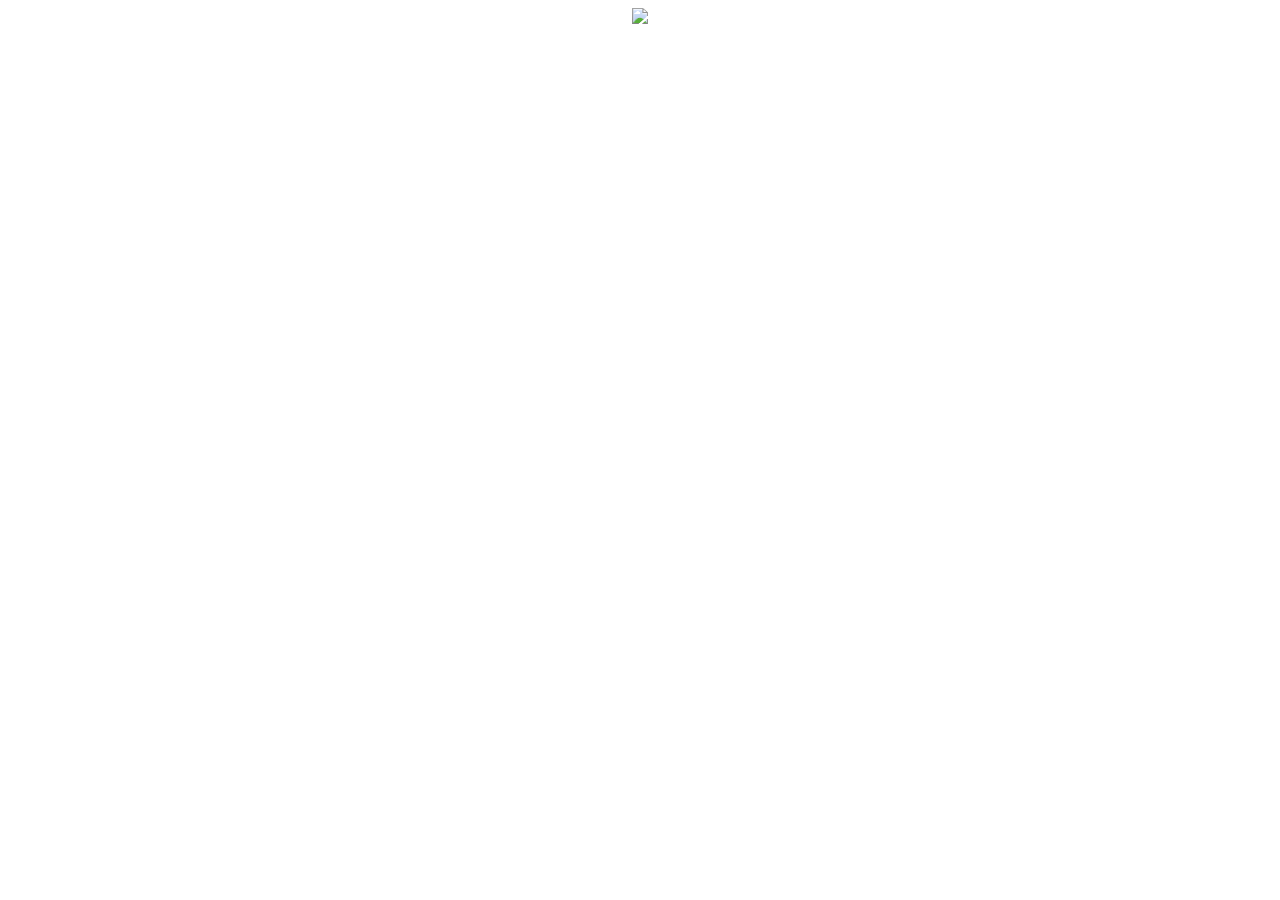
==== index.html @ b652e620 "NEW page" ====
<!DOCTYPE html>
<html lang="en">

<head>

    <meta charset="utf-8">
    <meta http-equiv="X-UA-Compatible" content="IE=edge">
    <meta name="viewport" content="width=device-width, initial-scale=1">
    <meta name="description" content="">
    <meta name="author" content="">

    <title>SiteAdvanatge LLC - Home Remodeling</title>

    <!-- Bootstrap Core CSS -->
    
</head>

<body id="page-top" class="index">
    <div style="display: flex; justify-content: center;">
        <img src="/img/logos/SiteAdvanatge-Logo.png"  />
    </div>

  
</body>

</html>
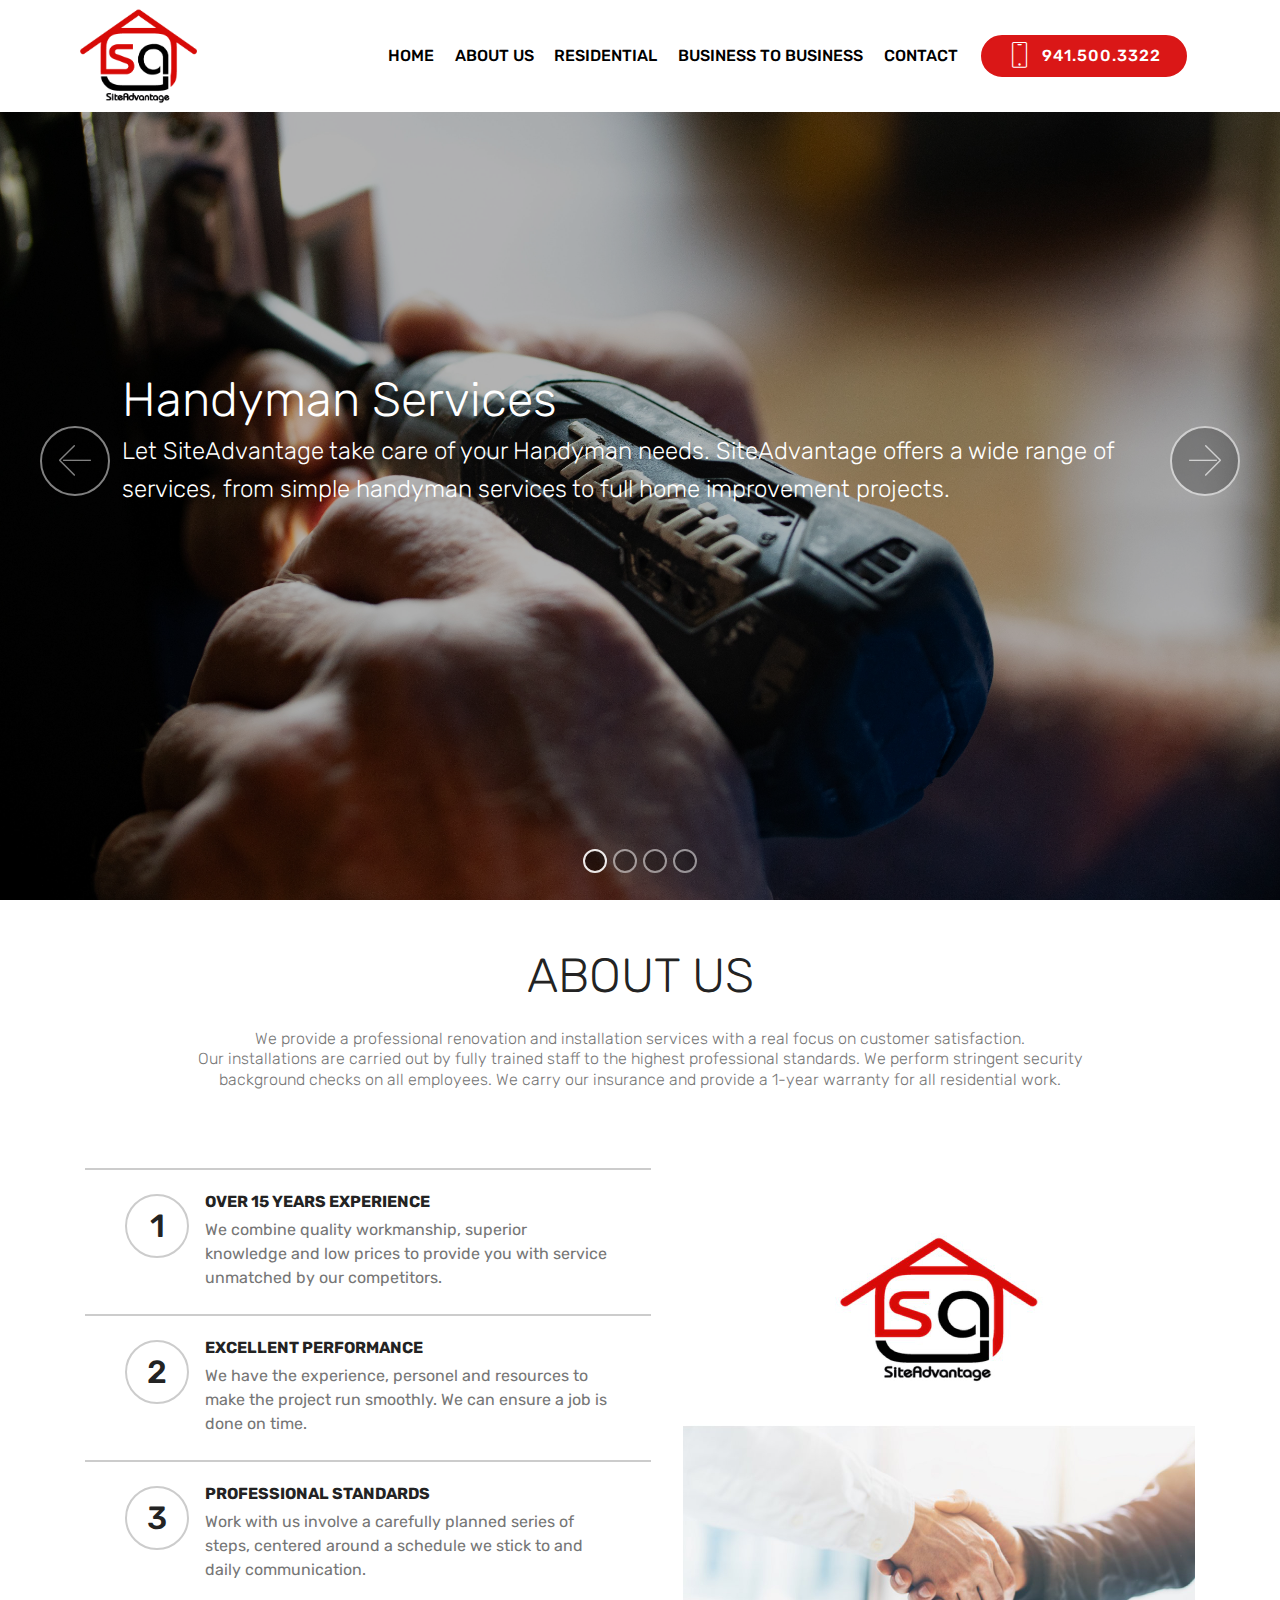
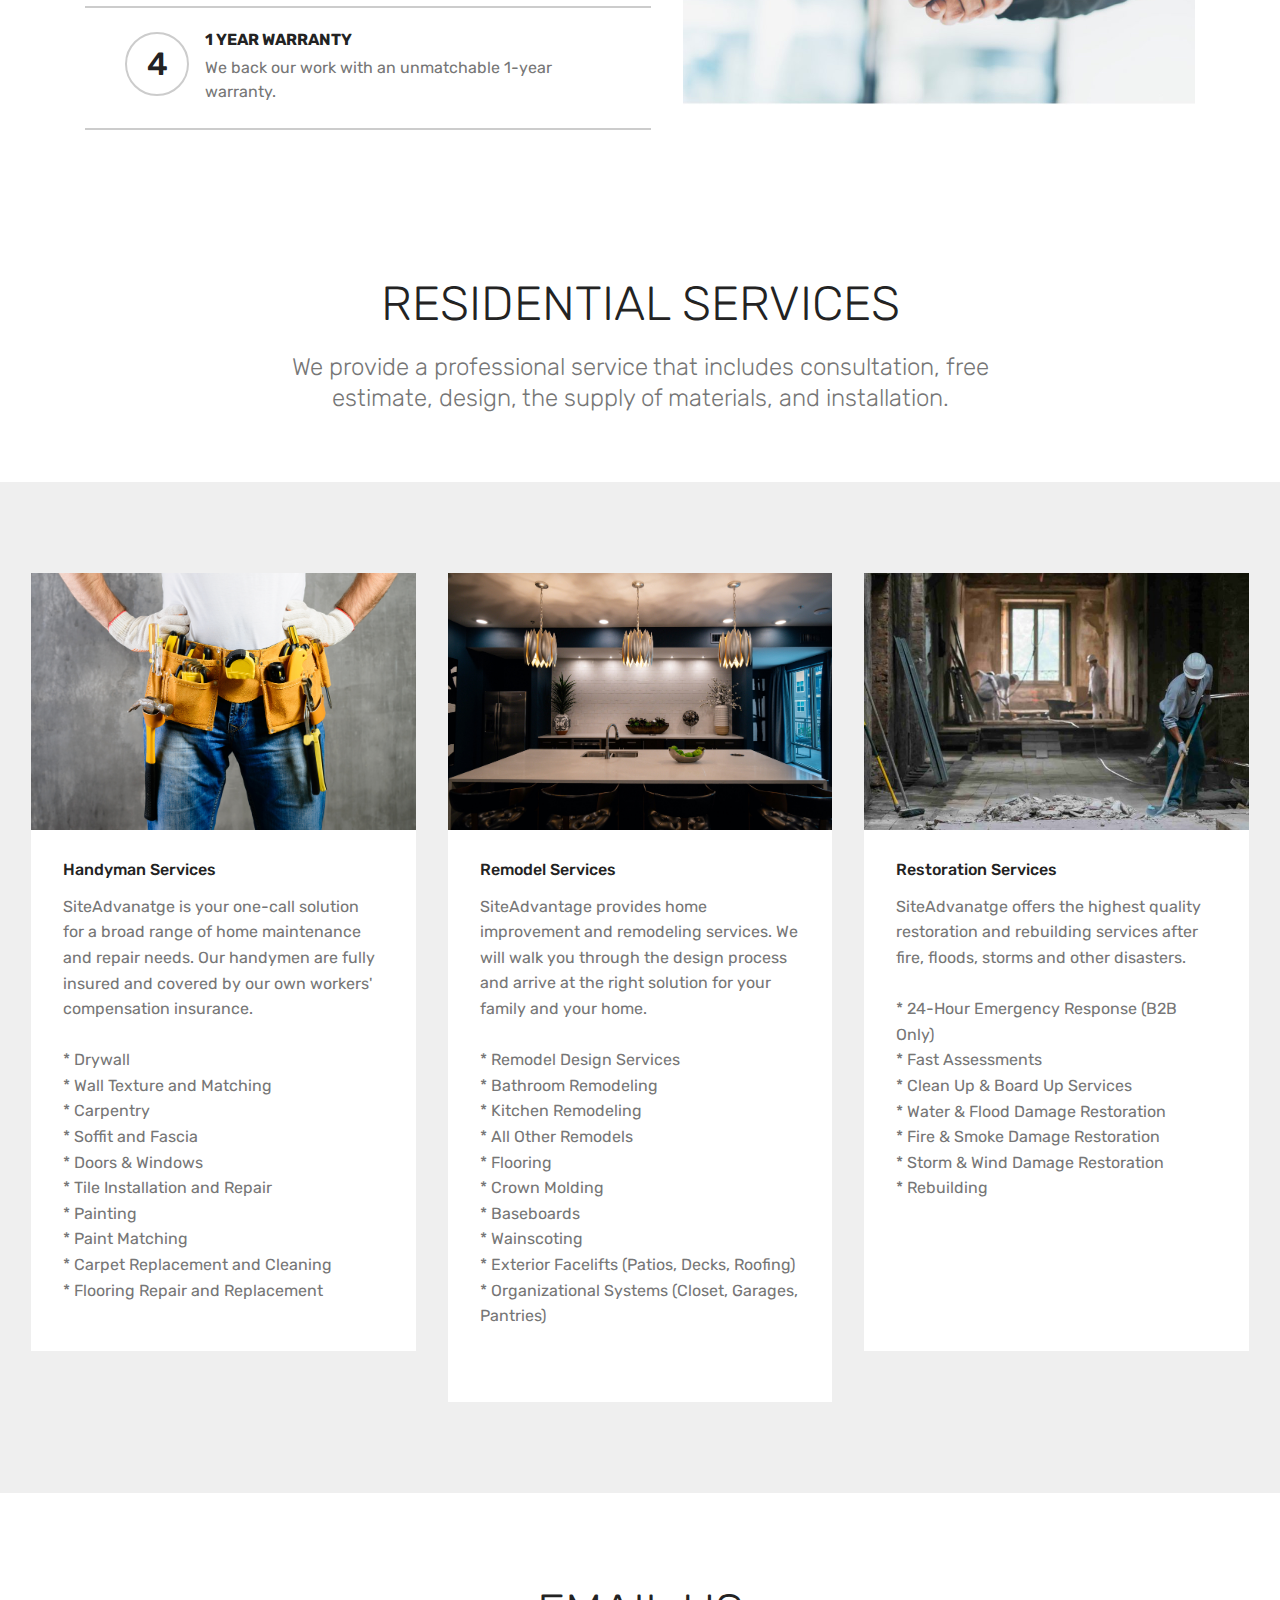
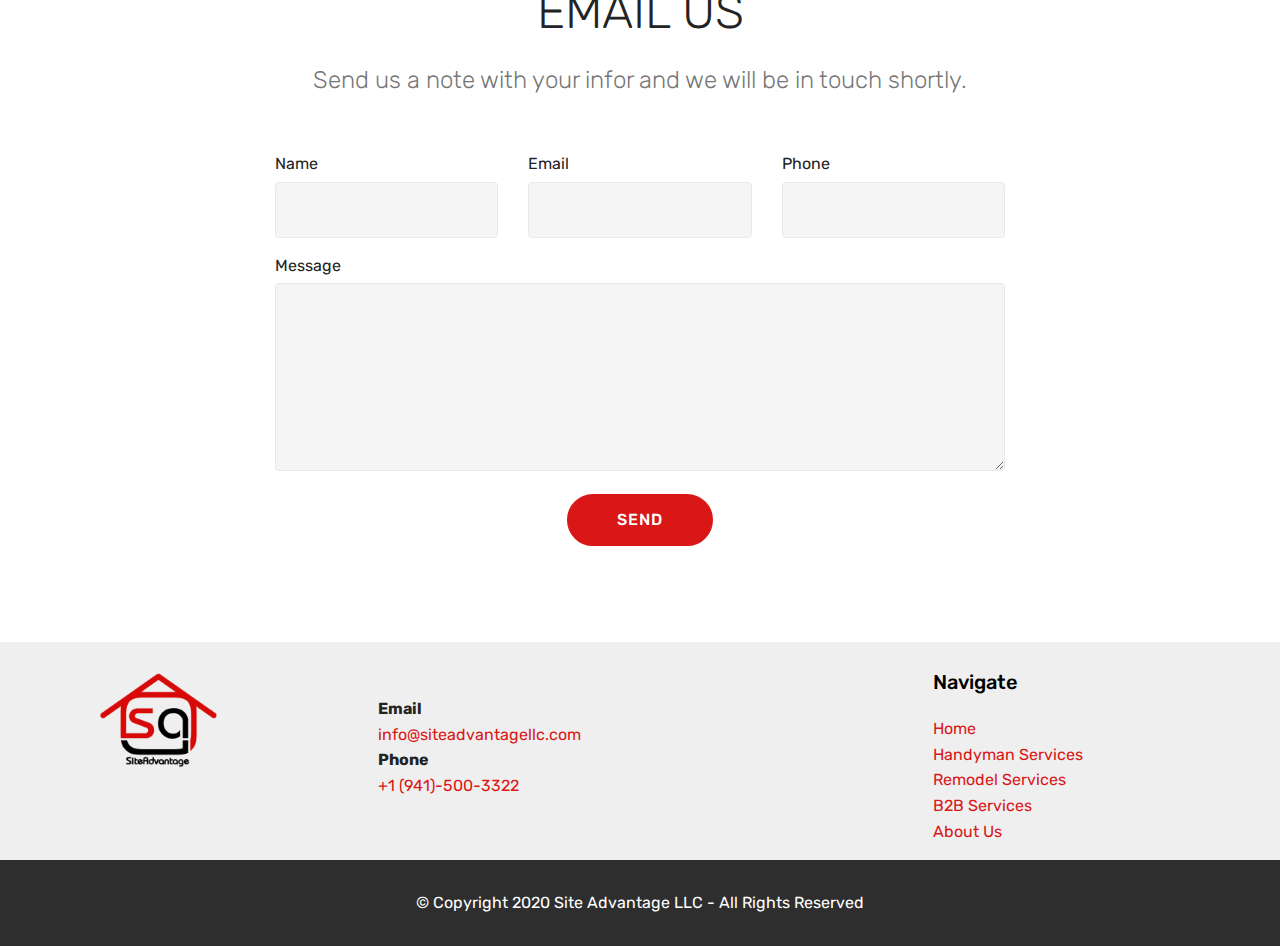
==== commit 78886e9d: "New Website" ====
--- a/index.html
+++ b/index.html
@@ -1,26 +1,345 @@
 <!DOCTYPE html>
-<html lang="en">
-
+<html  >
 <head>
-
-    <meta charset="utf-8">
-    <meta http-equiv="X-UA-Compatible" content="IE=edge">
-    <meta name="viewport" content="width=device-width, initial-scale=1">
-    <meta name="description" content="">
-    <meta name="author" content="">
-
-    <title>SiteAdvanatge LLC - Home Remodeling</title>
-
-    <!-- Bootstrap Core CSS -->
-    
+  <!-- Site made with Mobirise Website Builder v4.12.0, https://mobirise.com -->
+  <meta charset="UTF-8">
+  <meta http-equiv="X-UA-Compatible" content="IE=edge">
+  <meta name="generator" content="Mobirise v4.12.0, mobirise.com">
+  <meta name="viewport" content="width=device-width, initial-scale=1, minimum-scale=1">
+  <link rel="shortcut icon" href="assets/images/siteadvanatge-logo-2.png" type="image/x-icon">
+  <meta name="description" content="SiteAdvantage LLC  provides quality customer direct Handyman repair and general maintenance services, restoration services, total home remodeling services and cost effective business to  business end-to-end services. ">
+  
+  <title>SiteAdvantage Home</title>
+  <link rel="stylesheet" href="assets/web/assets/mobirise-icons/mobirise-icons.css">
+  <link rel="stylesheet" href="assets/bootstrap/css/bootstrap.min.css">
+  <link rel="stylesheet" href="assets/bootstrap/css/bootstrap-grid.min.css">
+  <link rel="stylesheet" href="assets/bootstrap/css/bootstrap-reboot.min.css">
+  <link rel="stylesheet" href="assets/socicon/css/styles.css">
+  <link rel="stylesheet" href="assets/dropdown/css/style.css">
+  <link rel="stylesheet" href="assets/tether/tether.min.css">
+  <link rel="stylesheet" href="assets/theme/css/style.css">
+  <link rel="preload" as="style" href="assets/mobirise/css/mbr-additional.css"><link rel="stylesheet" href="assets/mobirise/css/mbr-additional.css" type="text/css">
+  
+  
+  
 </head>
-
-<body id="page-top" class="index">
-    <div style="display: flex; justify-content: center;">
-        <img src="/img/logos/SiteAdvanatge-Logo.png"  />
-    </div>
-
+<body>
+  <section class="menu cid-rh2cpRYPl2" once="menu" id="menu2-0">
+
+    
+
+    <nav class="navbar navbar-expand beta-menu navbar-dropdown align-items-center navbar-fixed-top navbar-toggleable-sm">
+        <button class="navbar-toggler navbar-toggler-right" type="button" data-toggle="collapse" data-target="#navbarSupportedContent" aria-controls="navbarSupportedContent" aria-expanded="false" aria-label="Toggle navigation">
+            <div class="hamburger">
+                <span></span>
+                <span></span>
+                <span></span>
+                <span></span>
+            </div>
+        </button>
+        <div class="menu-logo">
+            <div class="navbar-brand">
+                <span class="navbar-logo">
+                    <a href="https://www.siteadvantagellc.com/">
+                        <img src="assets/images/siteadvanatge-logo-2.png" alt="Mobirise" title="" style="height: 6rem;">
+                    </a>
+                </span>
+                
+            </div>
+        </div>
+        <div class="collapse navbar-collapse" id="navbarSupportedContent">
+            <ul class="navbar-nav nav-dropdown" data-app-modern-menu="true"><li class="nav-item">
+                    <a class="nav-link link text-black display-7" href="index.html">
+                        HOME</a>
+                </li><li class="nav-item"><a class="nav-link link text-black display-7" href="index.html#counters4-7" aria-expanded="false">
+                        ABOUT US</a></li><li class="nav-item"><a class="nav-link link text-black display-7" href="index.html#content4-6" aria-expanded="true">
+                        RESIDENTIAL</a></li><li class="nav-item"><a class="nav-link link text-black display-7" href="b2b.html" aria-expanded="false">
+                        BUSINESS TO BUSINESS</a></li>
+                <li class="nav-item">
+                    <a class="nav-link link text-black display-7" href="index.html#form1-31">
+                        CONTACT</a>
+                </li></ul>
+            <div class="navbar-buttons mbr-section-btn"><a class="btn btn-sm btn-primary display-4" href="tel:+1-941-500-3322">
+                    <span class="btn-icon mbri-mobile mbr-iconfont mbr-iconfont-btn">
+                    </span>941.500.3322</a></div>
+        </div>
+    </nav>
+</section>
+
+<section class="engine"><a href="https://mobirise.info/i">web creation software</a></section><section class="carousel slide cid-rh2fxmlb2g" data-interval="false" id="slider1-d">
+
+    
+
+    <div class="full-screen"><div class="mbr-slider slide carousel" data-pause="true" data-keyboard="false" data-ride="carousel" data-interval="6000"><ol class="carousel-indicators"><li data-app-prevent-settings="" data-target="#slider1-d" class=" active" data-slide-to="0"></li><li data-app-prevent-settings="" data-target="#slider1-d" data-slide-to="1"></li><li data-app-prevent-settings="" data-target="#slider1-d" data-slide-to="2"></li><li data-app-prevent-settings="" data-target="#slider1-d" data-slide-to="3"></li></ol><div class="carousel-inner" role="listbox"><div class="carousel-item slider-fullscreen-image active" data-bg-video-slide="false" style="background-image: url(assets/images/theme-photos-klby0nxsey8-unsplash.jpg);"><div class="container container-slide"><div class="image_wrapper"><div class="mbr-overlay" style="opacity: 0.3;"></div><img src="assets/images/theme-photos-klby0nxsey8-unsplash.jpg" title="HOME IMPROVEMENTS AND REMODELING"><div class="carousel-caption justify-content-center"><div class="col-10 align-left"><h2 class="mbr-fonts-style display-2">Handyman Services</h2><p class="lead mbr-text mbr-fonts-style display-5">Let SiteAdvantage take care of your Handyman needs. SiteAdvantage offers a wide range of services, from simple handyman services to full home improvement projects. </p></div></div></div></div></div><div class="carousel-item slider-fullscreen-image" data-bg-video-slide="false" style="background-image: url(assets/images/demorris-byrd-d4uleg3yxzm-unsplash.jpg);"><div class="container container-slide"><div class="image_wrapper"><div class="mbr-overlay" style="opacity: 0.3;"></div><img src="assets/images/demorris-byrd-d4uleg3yxzm-unsplash.jpg" title="HOME IMPROVEMENTS AND REMODELING"><div class="carousel-caption justify-content-center"><div class="col-10 align-left"><h2 class="mbr-fonts-style display-2">Home Remodel</h2><p class="lead mbr-text mbr-fonts-style display-5">Contact SiteAdvantage to help you with your home improvement projects. We specialize in Home Remodels, Major Home Renovations, and Home Additions and also offer a full range of additional services.</p></div></div></div></div></div><div class="carousel-item slider-fullscreen-image" data-bg-video-slide="false" style="background-image: url(assets/images/nolan-issac-k5sjajgbtfw-unsplash.jpg);"><div class="container container-slide"><div class="image_wrapper"><div class="mbr-overlay" style="opacity: 0.5;"></div><img src="assets/images/nolan-issac-k5sjajgbtfw-unsplash.jpg" title="HOME IMPROVEMENTS AND REMODELING"><div class="carousel-caption justify-content-center"><div class="col-10 align-left"><h2 class="mbr-fonts-style display-2">Restoration Services</h2><p class="lead mbr-text mbr-fonts-style display-5">SiteAdvantage provides repair, reconstruction, and restoration services for homes and commercial buildings.</p></div></div></div></div></div><div class="carousel-item slider-fullscreen-image" data-bg-video-slide="false" style="background-image: url(assets/images/dylan-gillis-kdeqa3atnby-unsplash.jpg);"><div class="container container-slide"><div class="image_wrapper"><div class="mbr-overlay" style="opacity: 0.4;"></div><img src="assets/images/dylan-gillis-kdeqa3atnby-unsplash.jpg" title="HOME IMPROVEMENTS AND REMODELING"><div class="carousel-caption justify-content-center"><div class="col-10 align-left"><h2 class="mbr-fonts-style display-2">Business to Business (B2B) Services</h2><p class="lead mbr-text mbr-fonts-style display-5">Partner with SiteAdvantage and let us take care of your customers. We offer end-to-end services such as handyman, remodel, carpet, dry cleaning, restoration, and much more on your behalf.</p></div></div></div></div></div></div><a data-app-prevent-settings="" class="carousel-control carousel-control-prev" role="button" data-slide="prev" href="#slider1-d"><span aria-hidden="true" class="mbri-left mbr-iconfont"></span><span class="sr-only">Previous</span></a><a data-app-prevent-settings="" class="carousel-control carousel-control-next" role="button" data-slide="next" href="#slider1-d"><span aria-hidden="true" class="mbri-right mbr-iconfont"></span><span class="sr-only">Next</span></a></div></div>
+
+</section>
+
+<section class="counters4 counters cid-rh2dpygtK6" id="counters4-7">
+
+    
+
+    
+
+    <div class="container pt-4 mt-2">
+        <h2 class="mbr-section-title pb-3 align-center mbr-fonts-style display-2">ABOUT US</h2>
+        <h3 class="mbr-section-subtitle pb-5 align-center mbr-fonts-style display-7">We provide a professional renovation and installation services with a real focus on customer satisfaction.
+<div>Our installations are carried out by fully trained staff to the highest professional standards.&nbsp;<span style="font-size: 1rem;">We perform stringent security<br>background checks on all employees. We carry our insurance and provide a 1-year warranty for all residential work.</span></div><div>&nbsp;</div></h3>
+        <div class="media-container-row">
+            <div class="media-block m-auto" style="width: 49%;">
+                <div class="mbr-figure">
+                    <img src="assets/images/painter-and-customer-1024x1024-copy.jpg" alt="" title="">
+                </div>
+            </div>
+            <div class="cards-block">
+                <div class="cards-container">
+                    <div class="card px-3 align-left col-12">
+                        <div class="panel-item p-4 d-flex align-items-start">
+                            <div class="card-img pr-3">
+                                <h3 class="img-text d-flex align-items-center justify-content-center">
+                                    1
+                                </h3>
+                            </div>
+                            <div class="card-text">
+                                <h4 class="mbr-content-title mbr-bold mbr-fonts-style display-7">OVER 15 YEARS EXPERIENCE</h4>
+                                <p class="mbr-content-text mbr-fonts-style display-7">
+                                    We combine quality workmanship, superior knowledge and low prices to provide you with service unmatched by our competitors.</p>
+                            </div>
+                        </div>
+                    </div>
+                    <div class="card px-3 align-left col-12">
+                        <div class="panel-item p-4 d-flex align-items-start">
+                            <div class="card-img pr-3">
+                                <h3 class="img-text d-flex align-items-center justify-content-center">
+                                    2
+                                </h3>
+                            </div>
+                            <div class="card-text">
+                                <h4 class="mbr-content-title mbr-bold mbr-fonts-style display-7">EXCELLENT PERFORMANCE</h4>
+                                <p class="mbr-content-text mbr-fonts-style display-7">We have the experience, personel and resources to make the project run smoothly. We can ensure a job is done on time.
+<br></p>
+                            </div>
+                        </div>
+                    </div>
+                    <div class="card px-3 align-left col-12">
+                        <div class="panel-item p-4 d-flex align-items-start">
+                            <div class="card-img pr-3">
+                                <h3 class="img-text d-flex align-items-center justify-content-center">
+                                    3
+                                </h3>
+                            </div>
+                            <div class="card-text">
+                                <h4 class="mbr-content-title mbr-bold mbr-fonts-style display-7">PROFESSIONAL STANDARDS
+</h4>
+                                <p class="mbr-content-text mbr-fonts-style display-7">Work with us involve a carefully planned series of steps, centered around a schedule we stick to and daily communication.
+<br></p>
+                            </div>
+                        </div>
+                    </div>
+                    <div class="card px-3 align-left col-12">
+                        <div class="panel-item p-4 d-flex align-items-start">
+                            <div class="card-img pr-3">
+                                <h3 class="img-text d-flex align-items-center justify-content-center">
+                                    4
+                                </h3>
+                            </div>
+                            <div class="card-texts">
+                                <h4 class="mbr-content-title mbr-bold mbr-fonts-style display-7">
+                                    1 YEAR WARRANTY</h4>
+                                <p class="mbr-content-text mbr-fonts-style display-7">
+                                        We back our work with an unmatchable 1-year warranty.</p>
+                            </div>
+                        </div>
+                    </div>
+                </div>
+            </div>
+        </div>
+    </div>
+</section>
+
+<section class="mbr-section content4 cid-rh2dfYtuD4" id="content4-6">
+
+    
+
+    <div class="container">
+        <div class="media-container-row">
+            <div class="title col-12 col-md-8">
+                <h2 class="align-center pb-3 mbr-fonts-style display-2">RESIDENTIAL SERVICES</h2>
+                <h3 class="mbr-section-subtitle align-center mbr-light mbr-fonts-style display-5">We provide a professional service that includes consultation, free estimate, design, the supply of materials, and installation.</h3>
+                
+            </div>
+        </div>
+    </div>
+</section>
+
+<section class="features17 cid-rh2d7KdIr2" id="features17-5">
+    
+    
+
+    
+    <div class="container-fluid">
+        <div class="media-container-row">
+            <div class="card p-3 col-12 col-md-6 col-lg-4">
+                <div class="card-wrapper">
+                    <div class="card-img">
+                        <img src="assets/images/handyman-with-tool-belt-and-construction-tools.jpg" alt="Mobirise" title="">
+                    </div>
+                    <div class="card-box">
+                        <h4 class="card-title pb-3 mbr-fonts-style display-7">Handyman Services</h4>
+                        <p class="mbr-text mbr-fonts-style display-7">SiteAdvanatge is your one-call solution for a broad range of home maintenance and repair needs. Our handymen are fully insured and covered by our own workers' compensation insurance.<br><br>* Drywall<br>        * Wall Texture and Matching<br>        * Carpentry<br>        * Soffit and Fascia<br>        * Doors &amp; Windows<br>        * Tile Installation and Repair<br>        * Painting<br>        * Paint Matching<br>* Carpet Replacement and Cleaning<br>* Flooring Repair and Replacement<br></p>
+                    </div>
+                </div>
+            </div>
+
+            <div class="card p-3 col-12 col-md-6 col-lg-4">
+                <div class="card-wrapper">
+                    <div class="card-img">
+                        <img src="assets/images/demorris-byrd-d4uleg3yxzm-unsplash.jpg" alt="Mobirise" title="">
+                    </div>
+                    <div class="card-box">
+                        <h4 class="card-title pb-3 mbr-fonts-style display-7">Remodel Services</h4>
+                        <p class="mbr-text mbr-fonts-style display-7">SiteAdvantage provides home improvement and remodeling services. We will walk you through the design process and arrive at the right solution for your family and your home. <br><br>* Remodel Design Services<br>        * Bathroom Remodeling<br>        * Kitchen Remodeling<br>        * All Other Remodels<br>        * Flooring<br>        * Crown Molding<br>        * Baseboards<br>        * Wainscoting<br>        * Exterior Facelifts (Patios, Decks, Roofing)<br>        * Organizational Systems (Closet, Garages, Pantries)<br><br></p>
+                    </div>
+                </div>
+            </div>
+
+            <div class="card p-3 col-12 col-md-6 col-lg-4">
+                <div class="card-wrapper">
+                    <div class="card-img">
+                        <img src="assets/images/restoration.jpg" alt="Mobirise" title="">
+                    </div>
+                    <div class="card-box">
+                        <h4 class="card-title pb-3 mbr-fonts-style display-7">Restoration Services</h4>
+                        <p class="mbr-text mbr-fonts-style display-7">
+                            SiteAdvanatge offers the highest quality restoration and rebuilding services after fire, floods, storms and other disasters.<br><br>* 24-Hour Emergency Response (B2B Only)<br>* Fast Assessments<br>* Clean Up &amp; Board Up Services<br>* Water &amp; Flood Damage Restoration<br>* Fire &amp; Smoke Damage Restoration<br>* Storm &amp; Wind Damage Restoration<br>* Rebuilding<br><br><br><br><br></p>
+                    </div>
+                </div>
+            </div>
+
+            
+            
+            
+        </div>
+    </div>
+</section>
+
+<section class="mbr-section form1 cid-rSoL6g40aO" id="form1-31">
+
+    
+
+    
+    <div class="container">
+        <div class="row justify-content-center">
+            <div class="title col-12 col-lg-8">
+                <h2 class="mbr-section-title align-center pb-3 mbr-fonts-style display-2">
+                    EMAIL US</h2>
+                <h3 class="mbr-section-subtitle align-center mbr-light pb-3 mbr-fonts-style display-5">
+                    Send us a note with your infor and we will be in touch shortly.</h3>
+            </div>
+        </div>
+    </div>
+    <div class="container">
+        <div class="row justify-content-center">
+            <div class="media-container-column col-lg-8" data-form-type="formoid">
+                <!---Formbuilder Form--->
+                <form action="https://mobirise.com/" method="POST" class="mbr-form form-with-styler" data-form-title="Mobirise Form"><input type="hidden" name="email" data-form-email="true" value="60pd66fBZwjsQtpDvCpGxuo3OzQt1JdkrSoBXtk90BaYm6CQOd0CycjuF2YwrSS5Viw9ABzlrinJ3aNaOxRV1wU61RJ7Bw/mhCnQO0EsxNYamevAJLD2LdMJWjG1Roeh">
+                    <div class="row">
+                        <div hidden="hidden" data-form-alert="" class="alert alert-success col-12">Thanks for filling out the form!</div>
+                        <div hidden="hidden" data-form-alert-danger="" class="alert alert-danger col-12">
+                        </div>
+                    </div>
+                    <div class="dragArea row">
+                        <div class="col-md-4  form-group" data-for="name">
+                            <label for="name-form1-31" class="form-control-label mbr-fonts-style display-7">Name</label>
+                            <input type="text" name="name" data-form-field="Name" required="required" class="form-control display-7" id="name-form1-31">
+                        </div>
+                        <div class="col-md-4  form-group" data-for="email">
+                            <label for="email-form1-31" class="form-control-label mbr-fonts-style display-7">Email</label>
+                            <input type="email" name="email" data-form-field="Email" required="required" class="form-control display-7" id="email-form1-31">
+                        </div>
+                        <div data-for="phone" class="col-md-4  form-group">
+                            <label for="phone-form1-31" class="form-control-label mbr-fonts-style display-7">Phone</label>
+                            <input type="tel" name="phone" data-form-field="Phone" class="form-control display-7" id="phone-form1-31">
+                        </div>
+                        <div data-for="message" class="col-md-12 form-group">
+                            <label for="message-form1-31" class="form-control-label mbr-fonts-style display-7">Message</label>
+                            <textarea name="message" data-form-field="Message" class="form-control display-7" id="message-form1-31"></textarea>
+                        </div>
+                        <div class="col-md-12 input-group-btn align-center"><button type="submit" class="btn btn-primary btn-form display-4">SEND</button></div>
+                    </div>
+                </form><!---Formbuilder Form--->
+            </div>
+        </div>
+    </div>
+</section>
+
+<section class="cid-rSoMlCx0Ph" id="footer1-35">
+
+    
+
+    
+
+    <div class="container">
+        <div class="media-container-row content text-white">
+            <div class="col-12 col-md-3">
+                <div class="media-wrap">
+                    <a href="index.html">
+                        <img src="assets/images/siteadvanatge-logo-156x128.png" alt="Mobirise" title="">
+                    </a>
+                </div>
+            </div>
+            <div class="col-12 col-md-3 mbr-fonts-style display-7">
+                <h5 class="pb-3"></h5>
+                <p class="mbr-text"><strong>Email</strong><br><a href="mailto:info@siteadvantagellc.com">info@siteadvantagellc.com</a><br><strong>Phone</strong><br><em><a href="tel:+1 (941)-500-3322">+1 (941)-500-3322</a></em></p>
+            </div>
+            <div class="col-12 col-md-3 mbr-fonts-style display-7">
+                <h5 class="pb-3"></h5>
+                <p class="mbr-text"></p>
+            </div>
+            <div class="col-12 col-md-3 mbr-fonts-style display-7">
+                <h5 class="pb-3">
+                    Navigate</h5>
+                <p class="mbr-text"><a href="index.html">Home</a><br><a href="index.html#features18-3">Handyman Services</a><br><a class="text-primary" href="index.html#features15-a">Remodel Services</a><br><a href="b2b.html">B2B Services</a><br><a href="index.html#counters4-7">About Us</a><br>
+                </p>
+            </div>
+        </div>
+        
+    </div>
+</section>
+
+<section once="" class="cid-rh2eDJJCJN" id="footer6-c">
+
+    
+
+    
+
+    <div class="container">
+        <div class="media-container-row align-center mbr-white">
+            <div class="col-12">
+                <p class="mbr-text mb-0 mbr-fonts-style display-7">
+                    © Copyright 2020 Site Advantage LLC - All Rights Reserved
+                </p>
+            </div>
+        </div>
+    </div>
+</section>
+
+
+  <script src="assets/web/assets/jquery/jquery.min.js"></script>
+  <script src="assets/popper/popper.min.js"></script>
+  <script src="assets/bootstrap/js/bootstrap.min.js"></script>
+  <script src="assets/smoothscroll/smooth-scroll.js"></script>
+  <script src="assets/dropdown/js/nav-dropdown.js"></script>
+  <script src="assets/dropdown/js/navbar-dropdown.js"></script>
+  <script src="assets/touchswipe/jquery.touch-swipe.min.js"></script>
+  <script src="assets/ytplayer/jquery.mb.ytplayer.min.js"></script>
+  <script src="assets/vimeoplayer/jquery.mb.vimeo_player.js"></script>
+  <script src="assets/tether/tether.min.js"></script>
+  <script src="assets/bootstrapcarouselswipe/bootstrap-carousel-swipe.js"></script>
+  <script src="assets/viewportchecker/jquery.viewportchecker.js"></script>
+  <script src="assets/theme/js/script.js"></script>
+  <script src="assets/slidervideo/script.js"></script>
+  <script src="assets/formoid/formoid.min.js"></script>
+  
   
 </body>
-
-</html>
+</html>--- a/assets/web/assets/mobirise-icons/mobirise-icons.css
+++ b/assets/web/assets/mobirise-icons/mobirise-icons.css
@@ -0,0 +1,477 @@
+@font-face {
+  font-family: 'MobiriseIcons';
+  src:  url('mobirise-icons.eot?spat4u');
+  src:  url('mobirise-icons.eot?spat4u#iefix') format('embedded-opentype'),
+    url('mobirise-icons.ttf?spat4u') format('truetype'),
+    url('mobirise-icons.woff?spat4u') format('woff'),
+    url('mobirise-icons.svg?spat4u#MobiriseIcons') format('svg');
+  font-weight: normal;
+  font-style: normal;
+  font-display: swap;
+}
+
+[class^="mbri-"], [class*=" mbri-"] {
+  /* use !important to prevent issues with browser extensions that change fonts */
+  font-family: MobiriseIcons !important;
+  speak: none;
+  font-style: normal;
+  font-weight: normal;
+  font-variant: normal;
+  text-transform: none;
+  line-height: 1;
+
+  /* Better Font Rendering =========== */
+  -webkit-font-smoothing: antialiased;
+  -moz-osx-font-smoothing: grayscale;
+}
+
+.mbri-add-submenu:before {
+  content: "\e900";
+}
+.mbri-alert:before {
+  content: "\e901";
+}
+.mbri-align-center:before {
+  content: "\e902";
+}
+.mbri-align-justify:before {
+  content: "\e903";
+}
+.mbri-align-left:before {
+  content: "\e904";
+}
+.mbri-align-right:before {
+  content: "\e905";
+}
+.mbri-android:before {
+  content: "\e906";
+}
+.mbri-apple:before {
+  content: "\e907";
+}
+.mbri-arrow-down:before {
+  content: "\e908";
+}
+.mbri-arrow-next:before {
+  content: "\e909";
+}
+.mbri-arrow-prev:before {
+  content: "\e90a";
+}
+.mbri-arrow-up:before {
+  content: "\e90b";
+}
+.mbri-bold:before {
+  content: "\e90c";
+}
+.mbri-bookmark:before {
+  content: "\e90d";
+}
+.mbri-bootstrap:before {
+  content: "\e90e";
+}
+.mbri-briefcase:before {
+  content: "\e90f";
+}
+.mbri-browse:before {
+  content: "\e910";
+}
+.mbri-bulleted-list:before {
+  content: "\e911";
+}
+.mbri-calendar:before {
+  content: "\e912";
+}
+.mbri-camera:before {
+  content: "\e913";
+}
+.mbri-cart-add:before {
+  content: "\e914";
+}
+.mbri-cart-full:before {
+  content: "\e915";
+}
+.mbri-cash:before {
+  content: "\e916";
+}
+.mbri-change-style:before {
+  content: "\e917";
+}
+.mbri-chat:before {
+  content: "\e918";
+}
+.mbri-clock:before {
+  content: "\e919";
+}
+.mbri-close:before {
+  content: "\e91a";
+}
+.mbri-cloud:before {
+  content: "\e91b";
+}
+.mbri-code:before {
+  content: "\e91c";
+}
+.mbri-contact-form:before {
+  content: "\e91d";
+}
+.mbri-credit-card:before {
+  content: "\e91e";
+}
+.mbri-cursor-click:before {
+  content: "\e91f";
+}
+.mbri-cust-feedback:before {
+  content: "\e920";
+}
+.mbri-database:before {
+  content: "\e921";
+}
+.mbri-delivery:before {
+  content: "\e922";
+}
+.mbri-desktop:before {
+  content: "\e923";
+}
+.mbri-devices:before {
+  content: "\e924";
+}
+.mbri-down:before {
+  content: "\e925";
+}
+.mbri-download:before {
+  content: "\e989";
+}
+.mbri-drag-n-drop:before {
+  content: "\e927";
+}
+.mbri-drag-n-drop2:before {
+  content: "\e928";
+}
+.mbri-edit:before {
+  content: "\e929";
+}
+.mbri-edit2:before {
+  content: "\e92a";
+}
+.mbri-error:before {
+  content: "\e92b";
+}
+.mbri-extension:before {
+  content: "\e92c";
+}
+.mbri-features:before {
+  content: "\e92d";
+}
+.mbri-file:before {
+  content: "\e92e";
+}
+.mbri-flag:before {
+  content: "\e92f";
+}
+.mbri-folder:before {
+  content: "\e930";
+}
+.mbri-gift:before {
+  content: "\e931";
+}
+.mbri-github:before {
+  content: "\e932";
+}
+.mbri-globe:before {
+  content: "\e933";
+}
+.mbri-globe-2:before {
+  content: "\e934";
+}
+.mbri-growing-chart:before {
+  content: "\e935";
+}
+.mbri-hearth:before {
+  content: "\e936";
+}
+.mbri-help:before {
+  content: "\e937";
+}
+.mbri-home:before {
+  content: "\e938";
+}
+.mbri-hot-cup:before {
+  content: "\e939";
+}
+.mbri-idea:before {
+  content: "\e93a";
+}
+.mbri-image-gallery:before {
+  content: "\e93b";
+}
+.mbri-image-slider:before {
+  content: "\e93c";
+}
+.mbri-info:before {
+  content: "\e93d";
+}
+.mbri-italic:before {
+  content: "\e93e";
+}
+.mbri-key:before {
+  content: "\e93f";
+}
+.mbri-laptop:before {
+  content: "\e940";
+}
+.mbri-layers:before {
+  content: "\e941";
+}
+.mbri-left-right:before {
+  content: "\e942";
+}
+.mbri-left:before {
+  content: "\e943";
+}
+.mbri-letter:before {
+  content: "\e944";
+}
+.mbri-like:before {
+  content: "\e945";
+}
+.mbri-link:before {
+  content: "\e946";
+}
+.mbri-lock:before {
+  content: "\e947";
+}
+.mbri-login:before {
+  content: "\e948";
+}
+.mbri-logout:before {
+  content: "\e949";
+}
+.mbri-magic-stick:before {
+  content: "\e94a";
+}
+.mbri-map-pin:before {
+  content: "\e94b";
+}
+.mbri-menu:before {
+  content: "\e94c";
+}
+.mbri-mobile:before {
+  content: "\e94d";
+}
+.mbri-mobile2:before {
+  content: "\e94e";
+}
+.mbri-mobirise:before {
+  content: "\e94f";
+}
+.mbri-more-horizontal:before {
+  content: "\e950";
+}
+.mbri-more-vertical:before {
+  content: "\e951";
+}
+.mbri-music:before {
+  content: "\e952";
+}
+.mbri-new-file:before {
+  content: "\e953";
+}
+.mbri-numbered-list:before {
+  content: "\e954";
+}
+.mbri-opened-folder:before {
+  content: "\e955";
+}
+.mbri-pages:before {
+  content: "\e956";
+}
+.mbri-paper-plane:before {
+  content: "\e957";
+}
+.mbri-paperclip:before {
+  content: "\e958";
+}
+.mbri-photo:before {
+  content: "\e959";
+}
+.mbri-photos:before {
+  content: "\e95a";
+}
+.mbri-pin:before {
+  content: "\e95b";
+}
+.mbri-play:before {
+  content: "\e95c";
+}
+.mbri-plus:before {
+  content: "\e95d";
+}
+.mbri-preview:before {
+  content: "\e95e";
+}
+.mbri-print:before {
+  content: "\e95f";
+}
+.mbri-protect:before {
+  content: "\e960";
+}
+.mbri-question:before {
+  content: "\e961";
+}
+.mbri-quote-left:before {
+  content: "\e962";
+}
+.mbri-quote-right:before {
+  content: "\e963";
+}
+.mbri-refresh:before {
+  content: "\e964";
+}
+.mbri-responsive:before {
+  content: "\e965";
+}
+.mbri-right:before {
+  content: "\e966";
+}
+.mbri-rocket:before {
+  content: "\e967";
+}
+.mbri-sad-face:before {
+  content: "\e968";
+}
+.mbri-sale:before {
+  content: "\e969";
+}
+.mbri-save:before {
+  content: "\e96a";
+}
+.mbri-search:before {
+  content: "\e96b";
+}
+.mbri-setting:before {
+  content: "\e96c";
+}
+.mbri-setting2:before {
+  content: "\e96d";
+}
+.mbri-setting3:before {
+  content: "\e96e";
+}
+.mbri-share:before {
+  content: "\e96f";
+}
+.mbri-shopping-bag:before {
+  content: "\e970";
+}
+.mbri-shopping-basket:before {
+  content: "\e971";
+}
+.mbri-shopping-cart:before {
+  content: "\e972";
+}
+.mbri-sites:before {
+  content: "\e973";
+}
+.mbri-smile-face:before {
+  content: "\e974";
+}
+.mbri-speed:before {
+  content: "\e975";
+}
+.mbri-star:before {
+  content: "\e976";
+}
+.mbri-success:before {
+  content: "\e977";
+}
+.mbri-sun:before {
+  content: "\e978";
+}
+.mbri-sun2:before {
+  content: "\e979";
+}
+.mbri-tablet:before {
+  content: "\e97a";
+}
+.mbri-tablet-vertical:before {
+  content: "\e97b";
+}
+.mbri-target:before {
+  content: "\e97c";
+}
+.mbri-timer:before {
+  content: "\e97d";
+}
+.mbri-to-ftp:before {
+  content: "\e97e";
+}
+.mbri-to-local-drive:before {
+  content: "\e97f";
+}
+.mbri-touch-swipe:before {
+  content: "\e980";
+}
+.mbri-touch:before {
+  content: "\e981";
+}
+.mbri-trash:before {
+  content: "\e982";
+}
+.mbri-underline:before {
+  content: "\e983";
+}
+.mbri-unlink:before {
+  content: "\e984";
+}
+.mbri-unlock:before {
+  content: "\e985";
+}
+.mbri-up-down:before {
+  content: "\e986";
+}
+.mbri-up:before {
+  content: "\e987";
+}
+.mbri-update:before {
+  content: "\e988";
+}
+.mbri-upload:before {
+ content: "\e926"; 
+}
+.mbri-user:before {
+  content: "\e98a";
+}
+.mbri-user2:before {
+  content: "\e98b";
+}
+.mbri-users:before {
+  content: "\e98c";
+}
+.mbri-video:before {
+  content: "\e98d";
+}
+.mbri-video-play:before {
+  content: "\e98e";
+}
+.mbri-watch:before {
+  content: "\e98f";
+}
+.mbri-website-theme:before {
+  content: "\e990";
+}
+.mbri-wifi:before {
+  content: "\e991";
+}
+.mbri-windows:before {
+  content: "\e992";
+}
+.mbri-zoom-out:before {
+  content: "\e993";
+}
+.mbri-redo:before {
+  content: "\e994";
+}
+.mbri-undo:before {
+  content: "\e995";
+}
--- a/assets/socicon/css/styles.css
+++ b/assets/socicon/css/styles.css
@@ -0,0 +1,544 @@
+@charset "UTF-8";
+
+@font-face {
+  font-family: "socicon";
+  src:url("../fonts/socicon.eot");
+  src:url("../fonts/socicon.eot?#iefix") format("embedded-opentype"),
+    url("../fonts/socicon.woff") format("woff"),
+    url("../fonts/socicon.ttf") format("truetype"),
+    url("../fonts/socicon.svg#socicon") format("svg");
+  font-weight: normal;
+  font-style: normal;
+  font-display:swap;
+}
+
+[data-icon]:before {
+  font-family: "socicon" !important;
+  content: attr(data-icon);
+  font-style: normal !important;
+  font-weight: normal !important;
+  font-variant: normal !important;
+  text-transform: none !important;
+  speak: none;
+  line-height: 1;
+  -webkit-font-smoothing: antialiased;
+  -moz-osx-font-smoothing: grayscale;
+}
+
+[class^="socicon-"]:before,
+[class*=" socicon-"]:before {
+  font-family: "socicon" !important;
+  font-style: normal !important;
+  font-weight: normal !important;
+  font-variant: normal !important;
+  text-transform: none !important;
+  speak: none;
+  line-height: 1;
+  -webkit-font-smoothing: antialiased;
+  -moz-osx-font-smoothing: grayscale;
+}
+
+.socicon-modelmayhem:before {
+  content: "\e000";
+}
+.socicon-mixcloud:before {
+  content: "\e001";
+}
+.socicon-drupal:before {
+  content: "\e002";
+}
+.socicon-swarm:before {
+  content: "\e003";
+}
+.socicon-istock:before {
+  content: "\e004";
+}
+.socicon-yammer:before {
+  content: "\e005";
+}
+.socicon-ello:before {
+  content: "\e006";
+}
+.socicon-stackoverflow:before {
+  content: "\e007";
+}
+.socicon-persona:before {
+  content: "\e008";
+}
+.socicon-triplej:before {
+  content: "\e009";
+}
+.socicon-houzz:before {
+  content: "\e00a";
+}
+.socicon-rss:before {
+  content: "\e00b";
+}
+.socicon-paypal:before {
+  content: "\e00c";
+}
+.socicon-odnoklassniki:before {
+  content: "\e00d";
+}
+.socicon-airbnb:before {
+  content: "\e00e";
+}
+.socicon-periscope:before {
+  content: "\e00f";
+}
+.socicon-outlook:before {
+  content: "\e010";
+}
+.socicon-coderwall:before {
+  content: "\e011";
+}
+.socicon-tripadvisor:before {
+  content: "\e012";
+}
+.socicon-appnet:before {
+  content: "\e013";
+}
+.socicon-goodreads:before {
+  content: "\e014";
+}
+.socicon-tripit:before {
+  content: "\e015";
+}
+.socicon-lanyrd:before {
+  content: "\e016";
+}
+.socicon-slideshare:before {
+  content: "\e017";
+}
+.socicon-buffer:before {
+  content: "\e018";
+}
+.socicon-disqus:before {
+  content: "\e019";
+}
+.socicon-vkontakte:before {
+  content: "\e01a";
+}
+.socicon-whatsapp:before {
+  content: "\e01b";
+}
+.socicon-patreon:before {
+  content: "\e01c";
+}
+.socicon-storehouse:before {
+  content: "\e01d";
+}
+.socicon-pocket:before {
+  content: "\e01e";
+}
+.socicon-mail:before {
+  content: "\e01f";
+}
+.socicon-blogger:before {
+  content: "\e020";
+}
+.socicon-technorati:before {
+  content: "\e021";
+}
+.socicon-reddit:before {
+  content: "\e022";
+}
+.socicon-dribbble:before {
+  content: "\e023";
+}
+.socicon-stumbleupon:before {
+  content: "\e024";
+}
+.socicon-digg:before {
+  content: "\e025";
+}
+.socicon-envato:before {
+  content: "\e026";
+}
+.socicon-behance:before {
+  content: "\e027";
+}
+.socicon-delicious:before {
+  content: "\e028";
+}
+.socicon-deviantart:before {
+  content: "\e029";
+}
+.socicon-forrst:before {
+  content: "\e02a";
+}
+.socicon-play:before {
+  content: "\e02b";
+}
+.socicon-zerply:before {
+  content: "\e02c";
+}
+.socicon-wikipedia:before {
+  content: "\e02d";
+}
+.socicon-apple:before {
+  content: "\e02e";
+}
+.socicon-flattr:before {
+  content: "\e02f";
+}
+.socicon-github:before {
+  content: "\e030";
+}
+.socicon-renren:before {
+  content: "\e031";
+}
+.socicon-friendfeed:before {
+  content: "\e032";
+}
+.socicon-newsvine:before {
+  content: "\e033";
+}
+.socicon-identica:before {
+  content: "\e034";
+}
+.socicon-bebo:before {
+  content: "\e035";
+}
+.socicon-zynga:before {
+  content: "\e036";
+}
+.socicon-steam:before {
+  content: "\e037";
+}
+.socicon-xbox:before {
+  content: "\e038";
+}
+.socicon-windows:before {
+  content: "\e039";
+}
+.socicon-qq:before {
+  content: "\e03a";
+}
+.socicon-douban:before {
+  content: "\e03b";
+}
+.socicon-meetup:before {
+  content: "\e03c";
+}
+.socicon-playstation:before {
+  content: "\e03d";
+}
+.socicon-android:before {
+  content: "\e03e";
+}
+.socicon-snapchat:before {
+  content: "\e03f";
+}
+.socicon-twitter:before {
+  content: "\e040";
+}
+.socicon-facebook:before {
+  content: "\e041";
+}
+.socicon-googleplus:before {
+  content: "\e042";
+}
+.socicon-pinterest:before {
+  content: "\e043";
+}
+.socicon-foursquare:before {
+  content: "\e044";
+}
+.socicon-yahoo:before {
+  content: "\e045";
+}
+.socicon-skype:before {
+  content: "\e046";
+}
+.socicon-yelp:before {
+  content: "\e047";
+}
+.socicon-feedburner:before {
+  content: "\e048";
+}
+.socicon-linkedin:before {
+  content: "\e049";
+}
+.socicon-viadeo:before {
+  content: "\e04a";
+}
+.socicon-xing:before {
+  content: "\e04b";
+}
+.socicon-myspace:before {
+  content: "\e04c";
+}
+.socicon-soundcloud:before {
+  content: "\e04d";
+}
+.socicon-spotify:before {
+  content: "\e04e";
+}
+.socicon-grooveshark:before {
+  content: "\e04f";
+}
+.socicon-lastfm:before {
+  content: "\e050";
+}
+.socicon-youtube:before {
+  content: "\e051";
+}
+.socicon-vimeo:before {
+  content: "\e052";
+}
+.socicon-dailymotion:before {
+  content: "\e053";
+}
+.socicon-vine:before {
+  content: "\e054";
+}
+.socicon-flickr:before {
+  content: "\e055";
+}
+.socicon-500px:before {
+  content: "\e056";
+}
+.socicon-wordpress:before {
+  content: "\e058";
+}
+.socicon-tumblr:before {
+  content: "\e059";
+}
+.socicon-twitch:before {
+  content: "\e05a";
+}
+.socicon-8tracks:before {
+  content: "\e05b";
+}
+.socicon-amazon:before {
+  content: "\e05c";
+}
+.socicon-icq:before {
+  content: "\e05d";
+}
+.socicon-smugmug:before {
+  content: "\e05e";
+}
+.socicon-ravelry:before {
+  content: "\e05f";
+}
+.socicon-weibo:before {
+  content: "\e060";
+}
+.socicon-baidu:before {
+  content: "\e061";
+}
+.socicon-angellist:before {
+  content: "\e062";
+}
+.socicon-ebay:before {
+  content: "\e063";
+}
+.socicon-imdb:before {
+  content: "\e064";
+}
+.socicon-stayfriends:before {
+  content: "\e065";
+}
+.socicon-residentadvisor:before {
+  content: "\e066";
+}
+.socicon-google:before {
+  content: "\e067";
+}
+.socicon-yandex:before {
+  content: "\e068";
+}
+.socicon-sharethis:before {
+  content: "\e069";
+}
+.socicon-bandcamp:before {
+  content: "\e06a";
+}
+.socicon-itunes:before {
+  content: "\e06b";
+}
+.socicon-deezer:before {
+  content: "\e06c";
+}
+.socicon-telegram:before {
+  content: "\e06e";
+}
+.socicon-openid:before {
+  content: "\e06f";
+}
+.socicon-amplement:before {
+  content: "\e070";
+}
+.socicon-viber:before {
+  content: "\e071";
+}
+.socicon-zomato:before {
+  content: "\e072";
+}
+.socicon-draugiem:before {
+  content: "\e074";
+}
+.socicon-endomodo:before {
+  content: "\e075";
+}
+.socicon-filmweb:before {
+  content: "\e076";
+}
+.socicon-stackexchange:before {
+  content: "\e077";
+}
+.socicon-wykop:before {
+  content: "\e078";
+}
+.socicon-teamspeak:before {
+  content: "\e079";
+}
+.socicon-teamviewer:before {
+  content: "\e07a";
+}
+.socicon-ventrilo:before {
+  content: "\e07b";
+}
+.socicon-younow:before {
+  content: "\e07c";
+}
+.socicon-raidcall:before {
+  content: "\e07d";
+}
+.socicon-mumble:before {
+  content: "\e07e";
+}
+.socicon-medium:before {
+  content: "\e06d";
+}
+.socicon-bebee:before {
+  content: "\e07f";
+}
+.socicon-hitbox:before {
+  content: "\e080";
+}
+.socicon-reverbnation:before {
+  content: "\e081";
+}
+.socicon-formulr:before {
+  content: "\e082";
+}
+.socicon-instagram:before {
+  content: "\e057";
+}
+.socicon-battlenet:before {
+  content: "\e083";
+}
+.socicon-chrome:before {
+  content: "\e084";
+}
+.socicon-discord:before {
+  content: "\e086";
+}
+.socicon-issuu:before {
+  content: "\e087";
+}
+.socicon-macos:before {
+  content: "\e088";
+}
+.socicon-firefox:before {
+  content: "\e089";
+}
+.socicon-opera:before {
+  content: "\e08d";
+}
+.socicon-keybase:before {
+  content: "\e090";
+}
+.socicon-alliance:before {
+  content: "\e091";
+}
+.socicon-livejournal:before {
+  content: "\e092";
+}
+.socicon-googlephotos:before {
+  content: "\e093";
+}
+.socicon-horde:before {
+  content: "\e094";
+}
+.socicon-etsy:before {
+  content: "\e095";
+}
+.socicon-zapier:before {
+  content: "\e096";
+}
+.socicon-google-scholar:before {
+  content: "\e097";
+}
+.socicon-researchgate:before {
+  content: "\e098";
+}
+.socicon-wechat:before {
+  content: "\e099";
+}
+.socicon-strava:before {
+  content: "\e09a";
+}
+.socicon-line:before {
+  content: "\e09b";
+}
+.socicon-lyft:before {
+  content: "\e09c";
+}
+.socicon-uber:before {
+  content: "\e09d";
+}
+.socicon-songkick:before {
+  content: "\e09e";
+}
+.socicon-viewbug:before {
+  content: "\e09f";
+}
+.socicon-googlegroups:before {
+  content: "\e0a0";
+}
+.socicon-quora:before {
+  content: "\e073";
+}
+.socicon-diablo:before {
+  content: "\e085";
+}
+.socicon-blizzard:before {
+  content: "\e0a1";
+}
+.socicon-hearthstone:before {
+  content: "\e08b";
+}
+.socicon-heroes:before {
+  content: "\e08a";
+}
+.socicon-overwatch:before {
+  content: "\e08c";
+}
+.socicon-warcraft:before {
+  content: "\e08e";
+}
+.socicon-starcraft:before {
+  content: "\e08f";
+}
+.socicon-beam:before {
+  content: "\e0a2";
+}
+.socicon-curse:before {
+  content: "\e0a3";
+}
+.socicon-player:before {
+  content: "\e0a4";
+}
+.socicon-streamjar:before {
+  content: "\e0a5";
+}
+.socicon-nintendo:before {
+  content: "\e0a6";
+}
+.socicon-hellocoton:before {
+  content: "\e0a7";
+}
--- a/assets/dropdown/css/style.css
+++ b/assets/dropdown/css/style.css
@@ -0,0 +1,265 @@
+.navbar-dropdown {
+  left: 0;
+  padding: 0;
+  position: absolute;
+  right: 0;
+  top: 0;
+  transition: all 0.45s ease;
+  z-index: 1030;
+  background: #282828; }
+  .navbar-dropdown .navbar-logo {
+    margin-right: 0.8rem;
+    transition: margin 0.3s ease-in-out;
+    vertical-align: middle; }
+    .navbar-dropdown .navbar-logo img {
+      height: 3.125rem;
+      transition: all 0.3s ease-in-out; }
+    .navbar-dropdown .navbar-logo.mbr-iconfont {
+      font-size: 3.125rem;
+      line-height: 3.125rem; }
+  .navbar-dropdown .navbar-caption {
+    font-weight: 700;
+    white-space: normal;
+    vertical-align: -4px;
+    line-height: 3.125rem !important; }
+    .navbar-dropdown .navbar-caption, .navbar-dropdown .navbar-caption:hover {
+      color: inherit;
+      text-decoration: none; }
+  .navbar-dropdown .mbr-iconfont + .navbar-caption {
+    vertical-align: -1px; }
+  .navbar-dropdown.navbar-fixed-top {
+    position: fixed; }
+  .navbar-dropdown .navbar-brand span {
+    vertical-align: -4px; }
+  .navbar-dropdown.bg-color.transparent {
+    background: none; }
+  .navbar-dropdown.navbar-short .navbar-brand {
+    padding: 0.625rem 0; }
+    .navbar-dropdown.navbar-short .navbar-brand span {
+      vertical-align: -1px; }
+  .navbar-dropdown.navbar-short .navbar-caption {
+    line-height: 2.375rem !important;
+    vertical-align: -2px; }
+  .navbar-dropdown.navbar-short .navbar-logo {
+    margin-right: 0.5rem; }
+    .navbar-dropdown.navbar-short .navbar-logo img {
+      height: 2.375rem; }
+    .navbar-dropdown.navbar-short .navbar-logo.mbr-iconfont {
+      font-size: 2.375rem;
+      line-height: 2.375rem; }
+  .navbar-dropdown.navbar-short .mbr-table-cell {
+    height: 3.625rem; }
+  .navbar-dropdown .navbar-close {
+    left: 0.6875rem;
+    position: fixed;
+    top: 0.75rem;
+    z-index: 1000; }
+  .navbar-dropdown .hamburger-icon {
+    content: "";
+    display: inline-block;
+    vertical-align: middle;
+    width: 16px;
+    -webkit-box-shadow: 0 -6px 0 1px #282828,0 0 0 1px #282828,0 6px 0 1px #282828;
+    -moz-box-shadow: 0 -6px 0 1px #282828,0 0 0 1px #282828,0 6px 0 1px #282828;
+    box-shadow: 0 -6px 0 1px #282828,0 0 0 1px #282828,0 6px 0 1px #282828; }
+
+.dropdown-menu .dropdown-toggle[data-toggle="dropdown-submenu"]::after {
+  border-bottom: 0.35em solid transparent;
+  border-left: 0.35em solid;
+  border-right: 0;
+  border-top: 0.35em solid transparent;
+  margin-left: 0.3rem; }
+
+.dropdown-menu .dropdown-item:focus {
+  outline: 0; }
+
+.nav-dropdown {
+  font-size: 0.75rem;
+  font-weight: 500;
+  height: auto !important; }
+  .nav-dropdown .nav-btn {
+    padding-left: 1rem; }
+  .nav-dropdown .link {
+    margin: .667em 1.667em;
+    font-weight: 500;
+    padding: 0;
+    transition: color .2s ease-in-out; }
+    .nav-dropdown .link.dropdown-toggle {
+      margin-right: 2.583em; }
+      .nav-dropdown .link.dropdown-toggle::after {
+        margin-left: .25rem;
+        border-top: 0.35em solid;
+        border-right: 0.35em solid transparent;
+        border-left: 0.35em solid transparent;
+        border-bottom: 0; }
+      .nav-dropdown .link.dropdown-toggle[aria-expanded="true"] {
+        margin: 0;
+        padding: 0.667em 3.263em  0.667em 1.667em; }
+  .nav-dropdown .link::after,
+  .nav-dropdown .dropdown-item::after {
+    color: inherit; }
+  .nav-dropdown .btn {
+    font-size: 0.75rem;
+    font-weight: 700;
+    letter-spacing: 0;
+    margin-bottom: 0;
+    padding-left: 1.25rem;
+    padding-right: 1.25rem; }
+  .nav-dropdown .dropdown-menu {
+    border-radius: 0;
+    border: 0;
+    left: 0;
+    margin: 0;
+    padding-bottom: 1.25rem;
+    padding-top: 1.25rem;
+    position: relative; }
+  .nav-dropdown .dropdown-submenu {
+    margin-left: 0.125rem;
+    top: 0; }
+  .nav-dropdown .dropdown-item {
+    font-weight: 500;
+    line-height: 2;
+    padding: 0.3846em 4.615em 0.3846em 1.5385em;
+    position: relative;
+    transition: color .2s ease-in-out, background-color .2s ease-in-out; }
+    .nav-dropdown .dropdown-item::after {
+      margin-top: -0.3077em;
+      position: absolute;
+      right: 1.1538em;
+      top: 50%; }
+    .nav-dropdown .dropdown-item:focus, .nav-dropdown .dropdown-item:hover {
+      background: none; }
+
+@media (max-width: 767px) {
+  .nav-dropdown.navbar-toggleable-sm {
+    bottom: 0;
+    display: none;
+    left: 0;
+    overflow-x: hidden;
+    position: fixed;
+    top: 0;
+    transform: translateX(-100%);
+    -ms-transform: translateX(-100%);
+    -webkit-transform: translateX(-100%);
+    width: 18.75rem;
+    z-index: 999; } }
+.nav-dropdown.navbar-toggleable-xl {
+  bottom: 0;
+  display: none;
+  left: 0;
+  overflow-x: hidden;
+  position: fixed;
+  top: 0;
+  transform: translateX(-100%);
+  -ms-transform: translateX(-100%);
+  -webkit-transform: translateX(-100%);
+  width: 18.75rem;
+  z-index: 999; }
+
+.nav-dropdown-sm {
+  display: block !important;
+  overflow-x: hidden;
+  overflow: auto;
+  padding-top: 3.875rem; }
+  .nav-dropdown-sm::after {
+    content: "";
+    display: block;
+    height: 3rem;
+    width: 100%; }
+  .nav-dropdown-sm.collapse.in ~ .navbar-close {
+    display: block !important; }
+  .nav-dropdown-sm.collapsing, .nav-dropdown-sm.collapse.in {
+    transform: translateX(0);
+    -ms-transform: translateX(0);
+    -webkit-transform: translateX(0);
+    transition: all 0.25s ease-out;
+    -webkit-transition: all 0.25s ease-out;
+    background: #282828; }
+  .nav-dropdown-sm.collapsing[aria-expanded="false"] {
+    transform: translateX(-100%);
+    -ms-transform: translateX(-100%);
+    -webkit-transform: translateX(-100%); }
+  .nav-dropdown-sm .nav-item {
+    display: block;
+    margin-left: 0 !important;
+    padding-left: 0; }
+  .nav-dropdown-sm .link,
+  .nav-dropdown-sm .dropdown-item {
+    border-top: 1px dotted rgba(255, 255, 255, 0.1);
+    font-size: 0.8125rem;
+    line-height: 1.6;
+    margin: 0 !important;
+    padding: 0.875rem 2.4rem 0.875rem 1.5625rem !important;
+    position: relative;
+    white-space: normal; }
+    .nav-dropdown-sm .link:focus, .nav-dropdown-sm .link:hover,
+    .nav-dropdown-sm .dropdown-item:focus,
+    .nav-dropdown-sm .dropdown-item:hover {
+      background: rgba(0, 0, 0, 0.2) !important;
+      color: #c0a375; }
+  .nav-dropdown-sm .nav-btn {
+    position: relative;
+    padding: 1.5625rem 1.5625rem 0 1.5625rem; }
+    .nav-dropdown-sm .nav-btn::before {
+      border-top: 1px dotted rgba(255, 255, 255, 0.1);
+      content: "";
+      left: 0;
+      position: absolute;
+      top: 0;
+      width: 100%; }
+    .nav-dropdown-sm .nav-btn + .nav-btn {
+      padding-top: 0.625rem; }
+      .nav-dropdown-sm .nav-btn + .nav-btn::before {
+        display: none; }
+  .nav-dropdown-sm .btn {
+    padding: 0.625rem 0; }
+  .nav-dropdown-sm .dropdown-toggle[data-toggle="dropdown-submenu"]::after {
+    margin-left: .25rem;
+    border-top: 0.35em solid;
+    border-right: 0.35em solid transparent;
+    border-left: 0.35em solid transparent;
+    border-bottom: 0; }
+  .nav-dropdown-sm .dropdown-toggle[data-toggle="dropdown-submenu"][aria-expanded="true"]::after {
+    border-top: 0;
+    border-right: 0.35em solid transparent;
+    border-left: 0.35em solid transparent;
+    border-bottom: 0.35em solid; }
+  .nav-dropdown-sm .dropdown-menu {
+    margin: 0;
+    padding: 0;
+    position: relative;
+    top: 0;
+    left: 0;
+    width: 100%;
+    border: 0;
+    float: none;
+    border-radius: 0;
+    background: none; }
+  .nav-dropdown-sm .dropdown-submenu {
+    left: 100%;
+    margin-left: 0.125rem;
+    margin-top: -1.25rem;
+    top: 0; }
+
+.navbar-toggleable-sm .nav-dropdown .dropdown-menu {
+  position: absolute; }
+
+.navbar-toggleable-sm .nav-dropdown .dropdown-submenu {
+  left: 100%;
+  margin-left: 0.125rem;
+  margin-top: -1.25rem;
+  top: 0; }
+
+.navbar-toggleable-sm.opened .nav-dropdown .dropdown-menu {
+  position: relative; }
+
+.navbar-toggleable-sm.opened .nav-dropdown .dropdown-submenu {
+  left: 0;
+  margin-left: 00rem;
+  margin-top: 0rem;
+  top: 0; }
+
+.is-builder .nav-dropdown.collapsing {
+  transition: none !important; }
+
+/*# sourceMappingURL=style.css.map */
--- a/assets/theme/css/style.css
+++ b/assets/theme/css/style.css
@@ -0,0 +1,1069 @@
+/*!
+ * Mobirise v4 theme (https://mobirise.com/)
+ * Copyright 2017 Mobirise
+ */
+section {
+  background-color: #eeeeee; }
+
+body {
+  font-style: normal;
+  line-height: 1.5; }
+
+section,
+.container,
+.container-fluid {
+  position: relative;
+  word-wrap: break-word; }
+
+a.mbr-iconfont:hover {
+  text-decoration: none; }
+
+.article .lead p,
+.article .lead ul,
+.article .lead ol,
+.article .lead pre,
+.article .lead blockquote {
+  margin-bottom: 0; }
+
+ul,
+ol,
+pre,
+blockquote {
+  margin-bottom: 2.3125rem; }
+
+pre {
+  background: #f4f4f4;
+  padding: 10px 24px;
+  white-space: pre-wrap; }
+
+.inactive {
+  -webkit-user-select: none;
+  -moz-user-select: none;
+  -ms-user-select: none;
+  user-select: none;
+  pointer-events: none;
+  -webkit-user-drag: none;
+  user-drag: none; }
+
+.mbr-section__comments .row {
+  justify-content: center;
+  -webkit-justify-content: center; }
+
+a {
+  font-style: normal;
+  font-weight: 400;
+  cursor: pointer; }
+  a, a:hover {
+    text-decoration: none; }
+
+figure {
+  margin-bottom: 0; }
+
+body {
+  color: #232323; }
+
+h1,
+h2,
+h3,
+h4,
+h5,
+h6,
+.h1,
+.h2,
+.h3,
+.h4,
+.h5,
+.h6,
+.display-1,
+.display-2,
+.display-3,
+.display-4 {
+  line-height: 1;
+  word-break: break-word;
+  word-wrap: break-word; }
+
+.mbr-section-title {
+  font-style: normal;
+  line-height: 1.2; }
+
+.mbr-section-subtitle {
+  line-height: 1.3; }
+
+.mbr-text {
+  font-style: normal;
+  line-height: 1.6; }
+
+b,
+strong {
+  font-weight: bold; }
+
+blockquote {
+  padding: 10px 0 10px 20px;
+  position: relative;
+  border-left: 2px solid;
+  border-color: #ff3366; }
+
+input:-webkit-autofill, input:-webkit-autofill:hover, input:-webkit-autofill:focus, input:-webkit-autofill:active {
+  transition-delay: 9999s;
+  transition-property: background-color, color; }
+
+textarea[type='hidden'] {
+  display: none; }
+
+body {
+  position: relative; }
+
+section {
+  background-position: 50% 50%;
+  background-repeat: no-repeat;
+  background-size: cover; }
+  section .mbr-background-video,
+  section .mbr-background-video-preview {
+    position: absolute;
+    bottom: 0;
+    left: 0;
+    right: 0;
+    top: 0; }
+
+.hidden {
+  visibility: hidden; }
+
+.mbr-z-index20 {
+  z-index: 20; }
+
+/*! Base colors */
+.mbr-white {
+  color: #ffffff; }
+
+.mbr-black {
+  color: #000000; }
+
+.mbr-bg-white {
+  background-color: #ffffff; }
+
+.mbr-bg-black {
+  background-color: #000000; }
+
+/*! Text-aligns */
+.align-left {
+  text-align: left; }
+
+.align-center {
+  text-align: center; }
+
+.align-right {
+  text-align: right; }
+
+@media (max-width: 767px) {
+  .align-left,
+  .align-center,
+  .align-right,
+  .mbr-section-btn,
+  .mbr-section-title {
+    text-align: center; } }
+/*! Font-weight  */
+.mbr-light {
+  font-weight: 300; }
+
+.mbr-regular {
+  font-weight: 400; }
+
+.mbr-semibold {
+  font-weight: 500; }
+
+.mbr-bold {
+  font-weight: 700; }
+
+/*! Media  */
+.media-size-item {
+  -webkit-flex: 1 1 auto;
+  -moz-flex: 1 1 auto;
+  -ms-flex: 1 1 auto;
+  -o-flex: 1 1 auto;
+  flex: 1 1 auto; }
+
+.media-content {
+  -webkit-flex-basis: 100%;
+  flex-basis: 100%; }
+
+.media-container-row {
+  display: -ms-flexbox;
+  display: -webkit-flex;
+  display: flex;
+  -webkit-flex-direction: row;
+  -ms-flex-direction: row;
+  flex-direction: row;
+  -webkit-flex-wrap: wrap;
+  -ms-flex-wrap: wrap;
+  flex-wrap: wrap;
+  -webkit-justify-content: center;
+  -ms-flex-pack: center;
+  justify-content: center;
+  -webkit-align-content: center;
+  -ms-flex-line-pack: center;
+  align-content: center;
+  -webkit-align-items: start;
+  -ms-flex-align: start;
+  align-items: start; }
+  .media-container-row .media-size-item {
+    width: 400px; }
+
+.media-container-column {
+  display: -ms-flexbox;
+  display: -webkit-flex;
+  display: flex;
+  -webkit-flex-direction: column;
+  -ms-flex-direction: column;
+  flex-direction: column;
+  -webkit-flex-wrap: wrap;
+  -ms-flex-wrap: wrap;
+  flex-wrap: wrap;
+  -webkit-justify-content: center;
+  -ms-flex-pack: center;
+  justify-content: center;
+  -webkit-align-content: center;
+  -ms-flex-line-pack: center;
+  align-content: center;
+  -webkit-align-items: stretch;
+  -ms-flex-align: stretch;
+  align-items: stretch; }
+  .media-container-column > * {
+    width: 100%; }
+
+@media (min-width: 992px) {
+  .media-container-row {
+    -webkit-flex-wrap: nowrap;
+    -ms-flex-wrap: nowrap;
+    flex-wrap: nowrap; } }
+figure {
+  overflow: hidden; }
+
+figure[mbr-media-size] {
+  transition: width 0.1s; }
+
+.mbr-figure img,
+.mbr-figure iframe {
+  display: block;
+  width: 100%; }
+
+.card {
+  background-color: transparent;
+  border: none; }
+
+.card-box {
+  width: 100%; }
+
+.card-img {
+  text-align: center;
+  flex-shrink: 0;
+  -webkit-flex-shrink: 0; }
+
+.media {
+  max-width: 100%;
+  margin: 0 auto; }
+
+.mbr-figure {
+  -ms-flex-item-align: center;
+  -ms-grid-row-align: center;
+  -webkit-align-self: center;
+  align-self: center; }
+
+.media-container > div {
+  max-width: 100%; }
+
+.mbr-figure img,
+.card-img img {
+  width: 100%; }
+
+@media (max-width: 991px) {
+  .media-size-item {
+    width: auto !important; }
+
+  .media {
+    width: auto; }
+
+  .mbr-figure {
+    width: 100% !important; } }
+/*! Buttons */
+.btn {
+  font-weight: 500;
+  border-width: 2px;
+  font-style: normal;
+  letter-spacing: 1px;
+  margin: .4rem .8rem;
+  white-space: normal;
+  -webkit-transition: all .3s ease-in-out;
+  -moz-transition: all .3s ease-in-out;
+  transition: all .3s ease-in-out;
+  display: inline-flex;
+  align-items: center;
+  justify-content: center;
+  word-break: break-word;
+  -webkit-align-items: center;
+  -webkit-justify-content: center;
+  display: -webkit-inline-flex; }
+
+.btn-sm {
+  font-weight: 500;
+  letter-spacing: 1px;
+  -webkit-transition: all .3s ease-in-out;
+  -moz-transition: all .3s ease-in-out;
+  transition: all .3s ease-in-out; }
+
+.btn-md {
+  font-weight: 500;
+  letter-spacing: 1px;
+  margin: .4rem .8rem !important;
+  -webkit-transition: all .3s ease-in-out;
+  -moz-transition: all .3s ease-in-out;
+  transition: all .3s ease-in-out; }
+
+.btn-lg {
+  font-weight: 500;
+  letter-spacing: 1px;
+  margin: .4rem .8rem !important;
+  -webkit-transition: all .3s ease-in-out;
+  -moz-transition: all .3s ease-in-out;
+  transition: all .3s ease-in-out; }
+
+.mbr-section-btn {
+  margin-left: -0.25rem;
+  margin-right: -0.25rem;
+  font-size: 0; }
+
+nav .mbr-section-btn {
+  margin-left: 0rem;
+  margin-right: 0rem; }
+
+.btn-form {
+  border-radius: 0; }
+  .btn-form:hover {
+    cursor: pointer; }
+
+/*! Btn icon margin */
+.btn .mbr-iconfont,
+.btn.btn-sm .mbr-iconfont {
+  cursor: pointer;
+  margin-right: 0.5rem; }
+
+.btn.btn-md .mbr-iconfont,
+.btn.btn-md .mbr-iconfont {
+  margin-right: 0.8rem; }
+
+.mbr-regular {
+  font-weight: 400; }
+
+.mbr-semibold {
+  font-weight: 500; }
+
+.mbr-bold {
+  font-weight: 700; }
+
+[type='submit'] {
+  -webkit-appearance: none; }
+
+/*! Full-screen */
+.mbr-fullscreen .mbr-overlay {
+  min-height: 100vh; }
+
+.mbr-fullscreen {
+  display: flex;
+  display: -webkit-flex;
+  display: -moz-flex;
+  display: -ms-flex;
+  display: -o-flex;
+  align-items: center;
+  -webkit-align-items: center;
+  min-height: 100vh;
+  padding-top: 3rem;
+  padding-bottom: 3rem; }
+
+/*! Map */
+.map {
+  height: 25rem;
+  position: relative; }
+  .map iframe {
+    width: 100%;
+    height: 100%; }
+
+.mbr-overlay {
+  background-color: #000;
+  bottom: 0;
+  left: 0;
+  opacity: .5;
+  position: absolute;
+  right: 0;
+  top: 0;
+  z-index: 0;
+  pointer-events: none; }
+
+/* Form */
+blockquote {
+  font-style: italic;
+  padding: 10px 0 10px 20px;
+  font-size: 1.09rem;
+  position: relative;
+  border-width: 3px; }
+
+.form-control {
+  background-color: #f5f5f5;
+  box-shadow: none;
+  color: #565656;
+  line-height: 1.43;
+  min-height: 3.5em;
+  padding: 1.07em .5em; }
+  .form-control, .form-control:focus {
+    border: 1px solid #e8e8e8; }
+  .form-active .form-control:invalid {
+    border-color: red; }
+
+.form-control-label {
+  position: relative;
+  cursor: pointer;
+  margin-bottom: .357em;
+  padding: 0; }
+
+.alert {
+  color: #ffffff;
+  border-radius: 0;
+  border: 0;
+  font-size: .875rem;
+  line-height: 1.5;
+  margin-bottom: 1.875rem;
+  padding: 1.25rem;
+  position: relative; }
+  .alert.alert-form::after {
+    background-color: inherit;
+    bottom: -7px;
+    content: "";
+    display: block;
+    height: 14px;
+    left: 50%;
+    margin-left: -7px;
+    position: absolute;
+    transform: rotate(45deg);
+    width: 14px;
+    -webkit-transform: rotate(45deg); }
+
+.form-asterisk {
+  font-family: initial;
+  position: absolute;
+  top: -2px;
+  font-weight: normal; }
+
+/*! Scroll to top arrow */
+#scrollToTop a i:before {
+  content: '';
+  position: absolute;
+  height: 40%;
+  top: 25%;
+  background: #fff;
+  width: 2px;
+  left: calc(50% - 1px); }
+#scrollToTop a i:after {
+  content: '';
+  position: absolute;
+  display: block;
+  border-top: 2px solid #fff;
+  border-right: 2px solid #fff;
+  width: 40%;
+  height: 40%;
+  left: 30%;
+  bottom: 30%;
+  transform: rotate(135deg);
+  -webkit-transform: rotate(135deg); }
+
+.mbr-arrow-up {
+  bottom: 25px;
+  right: 90px;
+  position: fixed;
+  text-align: right;
+  z-index: 5000;
+  color: #ffffff;
+  font-size: 32px;
+  transform: rotate(180deg);
+  -webkit-transform: rotate(180deg); }
+
+.mbr-arrow-up a {
+  background: rgba(0, 0, 0, 0.2);
+  border-radius: 3px;
+  color: #fff;
+  display: inline-block;
+  height: 60px;
+  width: 60px;
+  outline-style: none !important;
+  position: relative;
+  text-decoration: none;
+  transition: all 0.3s ease-in-out;
+  cursor: pointer;
+  text-align: center; }
+  .mbr-arrow-up a:hover {
+    background-color: rgba(0, 0, 0, 0.4); }
+  .mbr-arrow-up a i {
+    line-height: 60px; }
+
+.mbr-arrow-up-icon {
+  display: block;
+  color: #fff; }
+
+.mbr-arrow-up-icon::before {
+  content: '\203a';
+  display: inline-block;
+  font-family: serif;
+  font-size: 32px;
+  line-height: 1;
+  font-style: normal;
+  position: relative;
+  top: 6px;
+  left: -4px;
+  -webkit-transform: rotate(-90deg);
+  transform: rotate(-90deg); }
+
+/*! Arrow Down */
+.mbr-arrow {
+  position: absolute;
+  bottom: 45px;
+  left: 50%;
+  width: 60px;
+  height: 60px;
+  cursor: pointer;
+  background-color: rgba(80, 80, 80, 0.5);
+  border-radius: 50%;
+  -webkit-transform: translateX(-50%);
+  transform: translateX(-50%); }
+  .mbr-arrow > a {
+    display: inline-block;
+    text-decoration: none;
+    outline-style: none;
+    -webkit-animation: arrowdown 1.7s ease-in-out infinite;
+    animation: arrowdown 1.7s ease-in-out infinite; }
+    .mbr-arrow > a > i {
+      position: absolute;
+      top: -2px;
+      left: 15px;
+      font-size: 2rem; }
+
+@keyframes arrowdown {
+  0% {
+    transform: translateY(0px);
+    -webkit-transform: translateY(0px); }
+  50% {
+    transform: translateY(-5px);
+    -webkit-transform: translateY(-5px); }
+  100% {
+    transform: translateY(0px);
+    -webkit-transform: translateY(0px); } }
+@-webkit-keyframes arrowdown {
+  0% {
+    transform: translateY(0px);
+    -webkit-transform: translateY(0px); }
+  50% {
+    transform: translateY(-5px);
+    -webkit-transform: translateY(-5px); }
+  100% {
+    transform: translateY(0px);
+    -webkit-transform: translateY(0px); } }
+@media (max-width: 500px) {
+  .mbr-arrow-up {
+    left: 50%;
+    right: auto;
+    transform: translateX(-50%) rotate(180deg);
+    -webkit-transform: translateX(-50%) rotate(180deg); } }
+/*Gradients animation*/
+@keyframes gradient-animation {
+  from {
+    background-position: 0% 100%;
+    animation-timing-function: ease-in-out; }
+  to {
+    background-position: 100% 0%;
+    animation-timing-function: ease-in-out; } }
+@-webkit-keyframes gradient-animation {
+  from {
+    background-position: 0% 100%;
+    animation-timing-function: ease-in-out; }
+  to {
+    background-position: 100% 0%;
+    animation-timing-function: ease-in-out; } }
+.bg-gradient {
+  background-size: 200% 200%;
+  animation: gradient-animation 5s infinite alternate;
+  -webkit-animation: gradient-animation 5s infinite alternate; }
+
+.menu .navbar-brand {
+  display: -webkit-flex; }
+  .menu .navbar-brand span {
+    display: flex;
+    display: -webkit-flex; }
+  .menu .navbar-brand .navbar-caption-wrap {
+    display: -webkit-flex; }
+  .menu .navbar-brand .navbar-logo img {
+    display: -webkit-flex; }
+@media (min-width: 768px) and (max-width: 1023px) {
+  .menu .navbar-toggleable-sm .navbar-nav {
+    display: -webkit-box;
+    display: -webkit-flex;
+    display: -ms-flexbox; } }
+@media (max-width: 1023px) {
+  .menu .navbar-collapse {
+    max-height: 93.5vh; }
+    .menu .navbar-collapse.show {
+      overflow: auto; } }
+@media (min-width: 1024px) {
+  .menu .navbar-nav.nav-dropdown {
+    display: -webkit-flex; }
+  .menu .navbar-toggleable-sm .navbar-collapse {
+    display: -webkit-flex !important; }
+  .menu .collapsed .navbar-collapse {
+    max-height: 93.5vh; }
+    .menu .collapsed .navbar-collapse.show {
+      overflow: auto; } }
+@media (max-width: 767px) {
+  .menu .navbar-collapse {
+    max-height: 80vh; } }
+
+/* Others*/
+.note-check a[data-value=Rubik] {
+  font-style: normal; }
+
+.mbr-arrow a {
+  color: #ffffff; }
+
+@media (max-width: 767px) {
+  .mbr-arrow {
+    display: none; } }
+.navbar {
+  display: -webkit-flex;
+  -webkit-flex-wrap: wrap;
+  -webkit-align-items: center;
+  -webkit-justify-content: space-between; }
+
+.navbar-collapse {
+  -webkit-flex-basis: 100%;
+  -webkit-flex-grow: 1;
+  -webkit-align-items: center; }
+
+.nav-dropdown .link {
+  padding: 0.667em 1.667em !important;
+  margin: 0 !important; }
+
+.nav {
+  display: -webkit-flex;
+  -webkit-flex-wrap: wrap; }
+
+.row {
+  display: -webkit-flex;
+  -webkit-flex-wrap: wrap; }
+
+.justify-content-center {
+  -webkit-justify-content: center; }
+
+.form-inline {
+  display: -webkit-flex;
+  -webkit-flex-flow: row wrap;
+  -webkit-align-items: center; }
+
+.card-wrapper {
+  -webkit-flex: 1; }
+
+.carousel-control {
+  z-index: 10;
+  display: -webkit-flex;
+  -webkit-align-items: center;
+  -webkit-justify-content: center; }
+
+.carousel-controls {
+  display: -webkit-flex; }
+
+.media {
+  display: -webkit-flex; }
+
+.form-group:focus {
+  outline: none; }
+
+.jq-selectbox__select {
+  padding: 1.07em 0.5em;
+  position: absolute;
+  top: 0;
+  left: 0;
+  width: 100%; }
+
+.jq-selectbox__dropdown {
+  position: absolute;
+  top: 100% !important;
+  left: 0 !important;
+  width: 100% !important; }
+
+.jq-selectbox__trigger-arrow {
+  transform: translateY(-50%); }
+
+.jq-selectbox li {
+  padding: 1.07em 0.5em; }
+
+input[type='range'] {
+  padding-left: 0 !important;
+  padding-right: 0 !important; }
+
+.modal-dialog,
+.modal-content {
+  height: 100%; }
+
+.modal-dialog .carousel-inner {
+  height: calc(100vh - 1.75rem); }
+  @media (max-width: 575px) {
+    .modal-dialog .carousel-inner {
+      height: calc(100vh - 1rem); } }
+
+.carousel-item {
+  text-align: center; }
+
+.carousel-item img {
+  margin: auto; }
+
+.navbar-toggler {
+  -webkit-align-self: flex-start;
+  -ms-flex-item-align: start;
+  align-self: flex-start;
+  padding: 0.25rem 0.75rem;
+  font-size: 1.25rem;
+  line-height: 1;
+  background: transparent;
+  border: 1px solid transparent;
+  -webkit-border-radius: 0.25rem;
+  border-radius: 0.25rem; }
+
+.navbar-toggler:focus,
+.navbar-toggler:hover {
+  text-decoration: none; }
+
+.navbar-toggler-icon {
+  display: inline-block;
+  width: 1.5em;
+  height: 1.5em;
+  vertical-align: middle;
+  content: '';
+  background: no-repeat center center;
+  -webkit-background-size: 100% 100%;
+  -o-background-size: 100% 100%;
+  background-size: 100% 100%; }
+
+.navbar-toggler-left {
+  position: absolute;
+  left: 1rem; }
+
+.navbar-toggler-right {
+  position: absolute;
+  right: 1rem; }
+
+@media (max-width: 575px) {
+  .navbar-toggleable .navbar-nav .dropdown-menu {
+    position: static;
+    float: none; }
+
+  .navbar-toggleable > .container {
+    padding-right: 0;
+    padding-left: 0; } }
+@media (min-width: 576px) {
+  .navbar-toggleable {
+    -webkit-box-orient: horizontal;
+    -webkit-box-direction: normal;
+    -webkit-flex-direction: row;
+    -ms-flex-direction: row;
+    flex-direction: row;
+    -webkit-flex-wrap: nowrap;
+    -ms-flex-wrap: nowrap;
+    flex-wrap: nowrap;
+    -webkit-box-align: center;
+    -webkit-align-items: center;
+    -ms-flex-align: center;
+    align-items: center; }
+
+  .navbar-toggleable .navbar-nav {
+    -webkit-box-orient: horizontal;
+    -webkit-box-direction: normal;
+    -webkit-flex-direction: row;
+    -ms-flex-direction: row;
+    flex-direction: row; }
+
+  .navbar-toggleable .navbar-nav .nav-link {
+    padding-right: 0.5rem;
+    padding-left: 0.5rem; }
+
+  .navbar-toggleable > .container {
+    display: -webkit-box;
+    display: -webkit-flex;
+    display: -ms-flexbox;
+    display: flex;
+    -webkit-flex-wrap: nowrap;
+    -ms-flex-wrap: nowrap;
+    flex-wrap: nowrap;
+    -webkit-box-align: center;
+    -webkit-align-items: center;
+    -ms-flex-align: center;
+    align-items: center; }
+
+  .navbar-toggleable .navbar-collapse {
+    display: -webkit-box !important;
+    display: -webkit-flex !important;
+    display: -ms-flexbox !important;
+    display: flex !important;
+    width: 100%; }
+
+  .navbar-toggleable .navbar-toggler {
+    display: none; } }
+@media (max-width: 767px) {
+  .navbar-toggleable-sm .navbar-nav .dropdown-menu {
+    position: static;
+    float: none; }
+
+  .navbar-toggleable-sm > .container {
+    padding-right: 0;
+    padding-left: 0; } }
+@media (min-width: 768px) {
+  .navbar-toggleable-sm {
+    -webkit-box-orient: horizontal;
+    -webkit-box-direction: normal;
+    -webkit-flex-direction: row;
+    -ms-flex-direction: row;
+    flex-direction: row;
+    -webkit-flex-wrap: nowrap;
+    -ms-flex-wrap: nowrap;
+    flex-wrap: nowrap;
+    -webkit-box-align: center;
+    -webkit-align-items: center;
+    -ms-flex-align: center;
+    align-items: center; }
+
+  .navbar-toggleable-sm .navbar-nav {
+    -webkit-box-orient: horizontal;
+    -webkit-box-direction: normal;
+    -webkit-flex-direction: row;
+    -ms-flex-direction: row;
+    flex-direction: row; }
+
+  .navbar-toggleable-sm .navbar-nav .nav-link {
+    padding-right: 0.5rem;
+    padding-left: 0.5rem; }
+
+  .navbar-toggleable-sm > .container {
+    display: -webkit-box;
+    display: -webkit-flex;
+    display: -ms-flexbox;
+    display: flex;
+    -webkit-flex-wrap: nowrap;
+    -ms-flex-wrap: nowrap;
+    flex-wrap: nowrap;
+    -webkit-box-align: center;
+    -webkit-align-items: center;
+    -ms-flex-align: center;
+    align-items: center; }
+
+  .navbar-toggleable-sm .navbar-collapse {
+    display: none;
+    width: 100%; }
+
+  .navbar-toggleable-sm .navbar-toggler {
+    display: none; } }
+@media (max-width: 1023px) {
+  .navbar-toggleable-md .navbar-nav .dropdown-menu {
+    position: static;
+    float: none; }
+
+  .navbar-toggleable-md > .container {
+    padding-right: 0;
+    padding-left: 0; } }
+@media (min-width: 1024px) {
+  .navbar-toggleable-md {
+    -webkit-box-orient: horizontal;
+    -webkit-box-direction: normal;
+    -webkit-flex-direction: row;
+    -ms-flex-direction: row;
+    flex-direction: row;
+    -webkit-flex-wrap: nowrap;
+    -ms-flex-wrap: nowrap;
+    flex-wrap: nowrap;
+    -webkit-box-align: center;
+    -webkit-align-items: center;
+    -ms-flex-align: center;
+    align-items: center; }
+
+  .navbar-toggleable-md .navbar-nav {
+    -webkit-box-orient: horizontal;
+    -webkit-box-direction: normal;
+    -webkit-flex-direction: row;
+    -ms-flex-direction: row;
+    flex-direction: row; }
+
+  .navbar-toggleable-md .navbar-nav .nav-link {
+    padding-right: 0.5rem;
+    padding-left: 0.5rem; }
+
+  .navbar-toggleable-md > .container {
+    display: -webkit-box;
+    display: -webkit-flex;
+    display: -ms-flexbox;
+    display: flex;
+    -webkit-flex-wrap: nowrap;
+    -ms-flex-wrap: nowrap;
+    flex-wrap: nowrap;
+    -webkit-box-align: center;
+    -webkit-align-items: center;
+    -ms-flex-align: center;
+    align-items: center; }
+
+  .navbar-toggleable-md .navbar-collapse {
+    display: -webkit-box !important;
+    display: -webkit-flex !important;
+    display: -ms-flexbox !important;
+    display: flex !important;
+    width: 100%; }
+
+  .navbar-toggleable-md .navbar-toggler {
+    display: none; } }
+@media (max-width: 1199px) {
+  .navbar-toggleable-lg .navbar-nav .dropdown-menu {
+    position: static;
+    float: none; }
+
+  .navbar-toggleable-lg > .container {
+    padding-right: 0;
+    padding-left: 0; } }
+@media (min-width: 1200px) {
+  .navbar-toggleable-lg {
+    -webkit-box-orient: horizontal;
+    -webkit-box-direction: normal;
+    -webkit-flex-direction: row;
+    -ms-flex-direction: row;
+    flex-direction: row;
+    -webkit-flex-wrap: nowrap;
+    -ms-flex-wrap: nowrap;
+    flex-wrap: nowrap;
+    -webkit-box-align: center;
+    -webkit-align-items: center;
+    -ms-flex-align: center;
+    align-items: center; }
+
+  .navbar-toggleable-lg .navbar-nav {
+    -webkit-box-orient: horizontal;
+    -webkit-box-direction: normal;
+    -webkit-flex-direction: row;
+    -ms-flex-direction: row;
+    flex-direction: row; }
+
+  .navbar-toggleable-lg .navbar-nav .nav-link {
+    padding-right: 0.5rem;
+    padding-left: 0.5rem; }
+
+  .navbar-toggleable-lg > .container {
+    display: -webkit-box;
+    display: -webkit-flex;
+    display: -ms-flexbox;
+    display: flex;
+    -webkit-flex-wrap: nowrap;
+    -ms-flex-wrap: nowrap;
+    flex-wrap: nowrap;
+    -webkit-box-align: center;
+    -webkit-align-items: center;
+    -ms-flex-align: center;
+    align-items: center; }
+
+  .navbar-toggleable-lg .navbar-collapse {
+    display: -webkit-box !important;
+    display: -webkit-flex !important;
+    display: -ms-flexbox !important;
+    display: flex !important;
+    width: 100%; }
+
+  .navbar-toggleable-lg .navbar-toggler {
+    display: none; } }
+.navbar-toggleable-xl {
+  -webkit-box-orient: horizontal;
+  -webkit-box-direction: normal;
+  -webkit-flex-direction: row;
+  -ms-flex-direction: row;
+  flex-direction: row;
+  -webkit-flex-wrap: nowrap;
+  -ms-flex-wrap: nowrap;
+  flex-wrap: nowrap;
+  -webkit-box-align: center;
+  -webkit-align-items: center;
+  -ms-flex-align: center;
+  align-items: center; }
+
+.navbar-toggleable-xl .navbar-nav .dropdown-menu {
+  position: static;
+  float: none; }
+
+.navbar-toggleable-xl > .container {
+  padding-right: 0;
+  padding-left: 0; }
+
+.navbar-toggleable-xl .navbar-nav {
+  -webkit-box-orient: horizontal;
+  -webkit-box-direction: normal;
+  -webkit-flex-direction: row;
+  -ms-flex-direction: row;
+  flex-direction: row; }
+
+.navbar-toggleable-xl .navbar-nav .nav-link {
+  padding-right: 0.5rem;
+  padding-left: 0.5rem; }
+
+.navbar-toggleable-xl > .container {
+  display: -webkit-box;
+  display: -webkit-flex;
+  display: -ms-flexbox;
+  display: flex;
+  -webkit-flex-wrap: nowrap;
+  -ms-flex-wrap: nowrap;
+  flex-wrap: nowrap;
+  -webkit-box-align: center;
+  -webkit-align-items: center;
+  -ms-flex-align: center;
+  align-items: center; }
+
+.navbar-toggleable-xl .navbar-collapse {
+  display: -webkit-box !important;
+  display: -webkit-flex !important;
+  display: -ms-flexbox !important;
+  display: flex !important;
+  width: 100%; }
+
+.navbar-toggleable-xl .navbar-toggler {
+  display: none; }
+
+.card-img {
+  width: auto; }
+
+.menu .navbar.collapsed:not(.beta-menu) {
+  flex-direction: column;
+  -webkit-flex-direction: column; }
+
+.carousel-item.active,
+.carousel-item-next,
+.carousel-item-prev {
+  display: -webkit-box;
+  display: -webkit-flex;
+  display: -ms-flexbox;
+  display: flex; }
+
+.note-air-layout .dropup .dropdown-menu,
+.note-air-layout .navbar-fixed-bottom .dropdown .dropdown-menu {
+  bottom: initial !important; }
+
+html,
+body {
+  height: auto;
+  min-height: 100vh; }
+
+.dropup .dropdown-toggle::after {
+  display: none; }
+
+/*# sourceMappingURL=style.css.map */
+.engine {
+	position: absolute;
+	text-indent: -2400px;
+	text-align: center;
+	padding: 0;
+	top: 0;
+	left: -2400px;
+}--- a/assets/mobirise/css/mbr-additional.css
+++ b/assets/mobirise/css/mbr-additional.css
@@ -0,0 +1,2186 @@
+@import url(https://fonts.googleapis.com/css?family=Rubik:300,300i,400,400i,500,500i,700,700i,900,900i&display=swap);
+
+
+
+
+
+body {
+  font-family: Rubik;
+}
+.display-1 {
+  font-family: 'Rubik', sans-serif;
+  font-size: 4.25rem;
+  font-display: swap;
+}
+.display-1 > .mbr-iconfont {
+  font-size: 6.8rem;
+}
+.display-2 {
+  font-family: 'Rubik', sans-serif;
+  font-size: 3rem;
+  font-display: swap;
+}
+.display-2 > .mbr-iconfont {
+  font-size: 4.8rem;
+}
+.display-4 {
+  font-family: 'Rubik', sans-serif;
+  font-size: 1rem;
+  font-display: swap;
+}
+.display-4 > .mbr-iconfont {
+  font-size: 1.6rem;
+}
+.display-5 {
+  font-family: 'Rubik', sans-serif;
+  font-size: 1.5rem;
+  font-display: swap;
+}
+.display-5 > .mbr-iconfont {
+  font-size: 2.4rem;
+}
+.display-7 {
+  font-family: 'Rubik', sans-serif;
+  font-size: 1rem;
+  font-display: swap;
+}
+.display-7 > .mbr-iconfont {
+  font-size: 1.6rem;
+}
+/* ---- Fluid typography for mobile devices ---- */
+/* 1.4 - font scale ratio ( bootstrap == 1.42857 ) */
+/* 100vw - current viewport width */
+/* (48 - 20)  48 == 48rem == 768px, 20 == 20rem == 320px(minimal supported viewport) */
+/* 0.65 - min scale variable, may vary */
+@media (max-width: 768px) {
+  .display-1 {
+    font-size: 3.4rem;
+    font-size: calc( 2.1374999999999997rem + (4.25 - 2.1374999999999997) * ((100vw - 20rem) / (48 - 20)));
+    line-height: calc( 1.4 * (2.1374999999999997rem + (4.25 - 2.1374999999999997) * ((100vw - 20rem) / (48 - 20))));
+  }
+  .display-2 {
+    font-size: 2.4rem;
+    font-size: calc( 1.7rem + (3 - 1.7) * ((100vw - 20rem) / (48 - 20)));
+    line-height: calc( 1.4 * (1.7rem + (3 - 1.7) * ((100vw - 20rem) / (48 - 20))));
+  }
+  .display-4 {
+    font-size: 0.8rem;
+    font-size: calc( 1rem + (1 - 1) * ((100vw - 20rem) / (48 - 20)));
+    line-height: calc( 1.4 * (1rem + (1 - 1) * ((100vw - 20rem) / (48 - 20))));
+  }
+  .display-5 {
+    font-size: 1.2rem;
+    font-size: calc( 1.175rem + (1.5 - 1.175) * ((100vw - 20rem) / (48 - 20)));
+    line-height: calc( 1.4 * (1.175rem + (1.5 - 1.175) * ((100vw - 20rem) / (48 - 20))));
+  }
+}
+/* Buttons */
+.btn {
+  padding: 1rem 3rem;
+  border-radius: 3px;
+}
+.btn-sm {
+  padding: 0.6rem 1.5rem;
+  border-radius: 3px;
+}
+.btn-md {
+  padding: 1rem 3rem;
+  border-radius: 3px;
+}
+.btn-lg {
+  padding: 1.2rem 3.2rem;
+  border-radius: 3px;
+}
+.bg-primary {
+  background-color: #da1717 !important;
+}
+.bg-success {
+  background-color: #f7ed4a !important;
+}
+.bg-info {
+  background-color: #82786e !important;
+}
+.bg-warning {
+  background-color: #879a9f !important;
+}
+.bg-danger {
+  background-color: #b1a374 !important;
+}
+.btn-primary,
+.btn-primary:active {
+  background-color: #da1717 !important;
+  border-color: #da1717 !important;
+  color: #ffffff !important;
+}
+.btn-primary:hover,
+.btn-primary:focus,
+.btn-primary.focus,
+.btn-primary.active {
+  color: #ffffff !important;
+  background-color: #951010 !important;
+  border-color: #951010 !important;
+}
+.btn-primary.disabled,
+.btn-primary:disabled {
+  color: #ffffff !important;
+  background-color: #951010 !important;
+  border-color: #951010 !important;
+}
+.btn-secondary,
+.btn-secondary:active {
+  background-color: #ff3366 !important;
+  border-color: #ff3366 !important;
+  color: #ffffff !important;
+}
+.btn-secondary:hover,
+.btn-secondary:focus,
+.btn-secondary.focus,
+.btn-secondary.active {
+  color: #ffffff !important;
+  background-color: #e50039 !important;
+  border-color: #e50039 !important;
+}
+.btn-secondary.disabled,
+.btn-secondary:disabled {
+  color: #ffffff !important;
+  background-color: #e50039 !important;
+  border-color: #e50039 !important;
+}
+.btn-info,
+.btn-info:active {
+  background-color: #82786e !important;
+  border-color: #82786e !important;
+  color: #ffffff !important;
+}
+.btn-info:hover,
+.btn-info:focus,
+.btn-info.focus,
+.btn-info.active {
+  color: #ffffff !important;
+  background-color: #59524b !important;
+  border-color: #59524b !important;
+}
+.btn-info.disabled,
+.btn-info:disabled {
+  color: #ffffff !important;
+  background-color: #59524b !important;
+  border-color: #59524b !important;
+}
+.btn-success,
+.btn-success:active {
+  background-color: #f7ed4a !important;
+  border-color: #f7ed4a !important;
+  color: #3f3c03 !important;
+}
+.btn-success:hover,
+.btn-success:focus,
+.btn-success.focus,
+.btn-success.active {
+  color: #3f3c03 !important;
+  background-color: #eadd0a !important;
+  border-color: #eadd0a !important;
+}
+.btn-success.disabled,
+.btn-success:disabled {
+  color: #3f3c03 !important;
+  background-color: #eadd0a !important;
+  border-color: #eadd0a !important;
+}
+.btn-warning,
+.btn-warning:active {
+  background-color: #879a9f !important;
+  border-color: #879a9f !important;
+  color: #ffffff !important;
+}
+.btn-warning:hover,
+.btn-warning:focus,
+.btn-warning.focus,
+.btn-warning.active {
+  color: #ffffff !important;
+  background-color: #617479 !important;
+  border-color: #617479 !important;
+}
+.btn-warning.disabled,
+.btn-warning:disabled {
+  color: #ffffff !important;
+  background-color: #617479 !important;
+  border-color: #617479 !important;
+}
+.btn-danger,
+.btn-danger:active {
+  background-color: #b1a374 !important;
+  border-color: #b1a374 !important;
+  color: #ffffff !important;
+}
+.btn-danger:hover,
+.btn-danger:focus,
+.btn-danger.focus,
+.btn-danger.active {
+  color: #ffffff !important;
+  background-color: #8b7d4e !important;
+  border-color: #8b7d4e !important;
+}
+.btn-danger.disabled,
+.btn-danger:disabled {
+  color: #ffffff !important;
+  background-color: #8b7d4e !important;
+  border-color: #8b7d4e !important;
+}
+.btn-white {
+  color: #333333 !important;
+}
+.btn-white,
+.btn-white:active {
+  background-color: #ffffff !important;
+  border-color: #ffffff !important;
+  color: #808080 !important;
+}
+.btn-white:hover,
+.btn-white:focus,
+.btn-white.focus,
+.btn-white.active {
+  color: #808080 !important;
+  background-color: #d9d9d9 !important;
+  border-color: #d9d9d9 !important;
+}
+.btn-white.disabled,
+.btn-white:disabled {
+  color: #808080 !important;
+  background-color: #d9d9d9 !important;
+  border-color: #d9d9d9 !important;
+}
+.btn-black,
+.btn-black:active {
+  background-color: #333333 !important;
+  border-color: #333333 !important;
+  color: #ffffff !important;
+}
+.btn-black:hover,
+.btn-black:focus,
+.btn-black.focus,
+.btn-black.active {
+  color: #ffffff !important;
+  background-color: #0d0d0d !important;
+  border-color: #0d0d0d !important;
+}
+.btn-black.disabled,
+.btn-black:disabled {
+  color: #ffffff !important;
+  background-color: #0d0d0d !important;
+  border-color: #0d0d0d !important;
+}
+.btn-primary-outline,
+.btn-primary-outline:active {
+  background: none;
+  border-color: #7e0d0d;
+  color: #7e0d0d;
+}
+.btn-primary-outline:hover,
+.btn-primary-outline:focus,
+.btn-primary-outline.focus,
+.btn-primary-outline.active {
+  color: #ffffff;
+  background-color: #da1717;
+  border-color: #da1717;
+}
+.btn-primary-outline.disabled,
+.btn-primary-outline:disabled {
+  color: #ffffff !important;
+  background-color: #da1717 !important;
+  border-color: #da1717 !important;
+}
+.btn-secondary-outline,
+.btn-secondary-outline:active {
+  background: none;
+  border-color: #cc0033;
+  color: #cc0033;
+}
+.btn-secondary-outline:hover,
+.btn-secondary-outline:focus,
+.btn-secondary-outline.focus,
+.btn-secondary-outline.active {
+  color: #ffffff;
+  background-color: #ff3366;
+  border-color: #ff3366;
+}
+.btn-secondary-outline.disabled,
+.btn-secondary-outline:disabled {
+  color: #ffffff !important;
+  background-color: #ff3366 !important;
+  border-color: #ff3366 !important;
+}
+.btn-info-outline,
+.btn-info-outline:active {
+  background: none;
+  border-color: #4b453f;
+  color: #4b453f;
+}
+.btn-info-outline:hover,
+.btn-info-outline:focus,
+.btn-info-outline.focus,
+.btn-info-outline.active {
+  color: #ffffff;
+  background-color: #82786e;
+  border-color: #82786e;
+}
+.btn-info-outline.disabled,
+.btn-info-outline:disabled {
+  color: #ffffff !important;
+  background-color: #82786e !important;
+  border-color: #82786e !important;
+}
+.btn-success-outline,
+.btn-success-outline:active {
+  background: none;
+  border-color: #d2c609;
+  color: #d2c609;
+}
+.btn-success-outline:hover,
+.btn-success-outline:focus,
+.btn-success-outline.focus,
+.btn-success-outline.active {
+  color: #3f3c03;
+  background-color: #f7ed4a;
+  border-color: #f7ed4a;
+}
+.btn-success-outline.disabled,
+.btn-success-outline:disabled {
+  color: #3f3c03 !important;
+  background-color: #f7ed4a !important;
+  border-color: #f7ed4a !important;
+}
+.btn-warning-outline,
+.btn-warning-outline:active {
+  background: none;
+  border-color: #55666b;
+  color: #55666b;
+}
+.btn-warning-outline:hover,
+.btn-warning-outline:focus,
+.btn-warning-outline.focus,
+.btn-warning-outline.active {
+  color: #ffffff;
+  background-color: #879a9f;
+  border-color: #879a9f;
+}
+.btn-warning-outline.disabled,
+.btn-warning-outline:disabled {
+  color: #ffffff !important;
+  background-color: #879a9f !important;
+  border-color: #879a9f !important;
+}
+.btn-danger-outline,
+.btn-danger-outline:active {
+  background: none;
+  border-color: #7a6e45;
+  color: #7a6e45;
+}
+.btn-danger-outline:hover,
+.btn-danger-outline:focus,
+.btn-danger-outline.focus,
+.btn-danger-outline.active {
+  color: #ffffff;
+  background-color: #b1a374;
+  border-color: #b1a374;
+}
+.btn-danger-outline.disabled,
+.btn-danger-outline:disabled {
+  color: #ffffff !important;
+  background-color: #b1a374 !important;
+  border-color: #b1a374 !important;
+}
+.btn-black-outline,
+.btn-black-outline:active {
+  background: none;
+  border-color: #000000;
+  color: #000000;
+}
+.btn-black-outline:hover,
+.btn-black-outline:focus,
+.btn-black-outline.focus,
+.btn-black-outline.active {
+  color: #ffffff;
+  background-color: #333333;
+  border-color: #333333;
+}
+.btn-black-outline.disabled,
+.btn-black-outline:disabled {
+  color: #ffffff !important;
+  background-color: #333333 !important;
+  border-color: #333333 !important;
+}
+.btn-white-outline,
+.btn-white-outline:active,
+.btn-white-outline.active {
+  background: none;
+  border-color: #ffffff;
+  color: #ffffff;
+}
+.btn-white-outline:hover,
+.btn-white-outline:focus,
+.btn-white-outline.focus {
+  color: #333333;
+  background-color: #ffffff;
+  border-color: #ffffff;
+}
+.text-primary {
+  color: #da1717 !important;
+}
+.text-secondary {
+  color: #ff3366 !important;
+}
+.text-success {
+  color: #f7ed4a !important;
+}
+.text-info {
+  color: #82786e !important;
+}
+.text-warning {
+  color: #879a9f !important;
+}
+.text-danger {
+  color: #b1a374 !important;
+}
+.text-white {
+  color: #ffffff !important;
+}
+.text-black {
+  color: #000000 !important;
+}
+a.text-primary:hover,
+a.text-primary:focus {
+  color: #7e0d0d !important;
+}
+a.text-secondary:hover,
+a.text-secondary:focus {
+  color: #cc0033 !important;
+}
+a.text-success:hover,
+a.text-success:focus {
+  color: #d2c609 !important;
+}
+a.text-info:hover,
+a.text-info:focus {
+  color: #4b453f !important;
+}
+a.text-warning:hover,
+a.text-warning:focus {
+  color: #55666b !important;
+}
+a.text-danger:hover,
+a.text-danger:focus {
+  color: #7a6e45 !important;
+}
+a.text-white:hover,
+a.text-white:focus {
+  color: #b3b3b3 !important;
+}
+a.text-black:hover,
+a.text-black:focus {
+  color: #4d4d4d !important;
+}
+.alert-success {
+  background-color: #70c770;
+}
+.alert-info {
+  background-color: #82786e;
+}
+.alert-warning {
+  background-color: #879a9f;
+}
+.alert-danger {
+  background-color: #b1a374;
+}
+.mbr-section-btn a.btn:not(.btn-form) {
+  border-radius: 100px;
+}
+.mbr-section-btn a.btn:not(.btn-form):hover,
+.mbr-section-btn a.btn:not(.btn-form):focus {
+  box-shadow: none !important;
+}
+.mbr-section-btn a.btn:not(.btn-form):hover,
+.mbr-section-btn a.btn:not(.btn-form):focus {
+  box-shadow: 0 10px 40px 0 rgba(0, 0, 0, 0.2) !important;
+  -webkit-box-shadow: 0 10px 40px 0 rgba(0, 0, 0, 0.2) !important;
+}
+.mbr-gallery-filter li a {
+  border-radius: 100px !important;
+}
+.mbr-gallery-filter li.active .btn {
+  background-color: #da1717;
+  border-color: #da1717;
+  color: #ffffff;
+}
+.mbr-gallery-filter li.active .btn:focus {
+  box-shadow: none;
+}
+.nav-tabs .nav-link {
+  border-radius: 100px !important;
+}
+a,
+a:hover {
+  color: #da1717;
+}
+.mbr-plan-header.bg-primary .mbr-plan-subtitle,
+.mbr-plan-header.bg-primary .mbr-plan-price-desc {
+  color: #f9c4c4;
+}
+.mbr-plan-header.bg-success .mbr-plan-subtitle,
+.mbr-plan-header.bg-success .mbr-plan-price-desc {
+  color: #ffffff;
+}
+.mbr-plan-header.bg-info .mbr-plan-subtitle,
+.mbr-plan-header.bg-info .mbr-plan-price-desc {
+  color: #beb8b2;
+}
+.mbr-plan-header.bg-warning .mbr-plan-subtitle,
+.mbr-plan-header.bg-warning .mbr-plan-price-desc {
+  color: #ced6d8;
+}
+.mbr-plan-header.bg-danger .mbr-plan-subtitle,
+.mbr-plan-header.bg-danger .mbr-plan-price-desc {
+  color: #dfd9c6;
+}
+/* Scroll to top button*/
+.scrollToTop_wraper {
+  display: none;
+}
+.form-control {
+  font-family: 'Rubik', sans-serif;
+  font-size: 1rem;
+  font-display: swap;
+}
+.form-control > .mbr-iconfont {
+  font-size: 1.6rem;
+}
+blockquote {
+  border-color: #da1717;
+}
+/* Forms */
+.mbr-form .btn {
+  margin: .4rem 0;
+}
+.mbr-form .input-group-btn a.btn {
+  border-radius: 100px !important;
+}
+.mbr-form .input-group-btn a.btn:hover {
+  box-shadow: 0 10px 40px 0 rgba(0, 0, 0, 0.2);
+}
+.mbr-form .input-group-btn button[type="submit"] {
+  border-radius: 100px !important;
+  padding: 1rem 3rem;
+}
+.mbr-form .input-group-btn button[type="submit"]:hover {
+  box-shadow: 0 10px 40px 0 rgba(0, 0, 0, 0.2);
+}
+.form2 .form-control {
+  border-top-left-radius: 100px;
+  border-bottom-left-radius: 100px;
+}
+.form2 .input-group-btn a.btn {
+  border-top-left-radius: 0 !important;
+  border-bottom-left-radius: 0 !important;
+}
+.form2 .input-group-btn button[type="submit"] {
+  border-top-left-radius: 0 !important;
+  border-bottom-left-radius: 0 !important;
+}
+.form3 input[type="email"] {
+  border-radius: 100px !important;
+}
+@media (max-width: 349px) {
+  .form2 input[type="email"] {
+    border-radius: 100px !important;
+  }
+  .form2 .input-group-btn a.btn {
+    border-radius: 100px !important;
+  }
+  .form2 .input-group-btn button[type="submit"] {
+    border-radius: 100px !important;
+  }
+}
+@media (max-width: 767px) {
+  .btn {
+    font-size: .75rem !important;
+  }
+  .btn .mbr-iconfont {
+    font-size: 1rem !important;
+  }
+}
+/* Footer */
+.mbr-footer-content li::before,
+.mbr-footer .mbr-contacts li::before {
+  background: #da1717;
+}
+.mbr-footer-content li a:hover,
+.mbr-footer .mbr-contacts li a:hover {
+  color: #da1717;
+}
+.footer3 input[type="email"],
+.footer4 input[type="email"] {
+  border-radius: 100px !important;
+}
+.footer3 .input-group-btn a.btn,
+.footer4 .input-group-btn a.btn {
+  border-radius: 100px !important;
+}
+.footer3 .input-group-btn button[type="submit"],
+.footer4 .input-group-btn button[type="submit"] {
+  border-radius: 100px !important;
+}
+/* Headers*/
+.header13 .form-inline input[type="email"],
+.header14 .form-inline input[type="email"] {
+  border-radius: 100px;
+}
+.header13 .form-inline input[type="text"],
+.header14 .form-inline input[type="text"] {
+  border-radius: 100px;
+}
+.header13 .form-inline input[type="tel"],
+.header14 .form-inline input[type="tel"] {
+  border-radius: 100px;
+}
+.header13 .form-inline a.btn,
+.header14 .form-inline a.btn {
+  border-radius: 100px;
+}
+.header13 .form-inline button,
+.header14 .form-inline button {
+  border-radius: 100px !important;
+}
+@media screen and (-ms-high-contrast: active), (-ms-high-contrast: none) {
+  .card-wrapper {
+    flex: auto !important;
+  }
+}
+.jq-selectbox li:hover,
+.jq-selectbox li.selected {
+  background-color: #da1717;
+  color: #ffffff;
+}
+.jq-selectbox .jq-selectbox__trigger-arrow,
+.jq-number__spin.minus:after,
+.jq-number__spin.plus:after {
+  transition: 0.4s;
+  border-top-color: currentColor;
+  border-bottom-color: currentColor;
+}
+.jq-selectbox:hover .jq-selectbox__trigger-arrow,
+.jq-number__spin.minus:hover:after,
+.jq-number__spin.plus:hover:after {
+  border-top-color: #da1717;
+  border-bottom-color: #da1717;
+}
+.xdsoft_datetimepicker .xdsoft_calendar td.xdsoft_default,
+.xdsoft_datetimepicker .xdsoft_calendar td.xdsoft_current,
+.xdsoft_datetimepicker .xdsoft_timepicker .xdsoft_time_box > div > div.xdsoft_current {
+  color: #ffffff !important;
+  background-color: #da1717 !important;
+  box-shadow: none !important;
+}
+.xdsoft_datetimepicker .xdsoft_calendar td:hover,
+.xdsoft_datetimepicker .xdsoft_timepicker .xdsoft_time_box > div > div:hover {
+  color: #ffffff !important;
+  background: #ff3366 !important;
+  box-shadow: none !important;
+}
+.lazy-bg {
+  background-image: none !important;
+}
+.lazy-placeholder:not(section),
+.lazy-none {
+  display: block;
+  position: relative;
+  padding-bottom: 56.25%;
+}
+iframe.lazy-placeholder,
+.lazy-placeholder:after {
+  content: '';
+  position: absolute;
+  width: 100px;
+  height: 100px;
+  background: transparent no-repeat center;
+  background-size: contain;
+  top: 50%;
+  left: 50%;
+  transform: translateX(-50%) translateY(-50%);
+  background-image: url("data:image/svg+xml;charset=UTF-8,%3csvg width='32' height='32' viewBox='0 0 64 64' xmlns='http://www.w3.org/2000/svg' stroke='%23da1717' %3e%3cg fill='none' fill-rule='evenodd'%3e%3cg transform='translate(16 16)' stroke-width='2'%3e%3ccircle stroke-opacity='.5' cx='16' cy='16' r='16'/%3e%3cpath d='M32 16c0-9.94-8.06-16-16-16'%3e%3canimateTransform attributeName='transform' type='rotate' from='0 16 16' to='360 16 16' dur='1s' repeatCount='indefinite'/%3e%3c/path%3e%3c/g%3e%3c/g%3e%3c/svg%3e");
+}
+section.lazy-placeholder:after {
+  opacity: 0.3;
+}
+.cid-rh2cpRYPl2 .navbar {
+  background: #ffffff;
+  transition: none;
+  min-height: 77px;
+  padding: .5rem 0;
+}
+.cid-rh2cpRYPl2 .navbar-dropdown.bg-color.transparent.opened {
+  background: #ffffff;
+}
+.cid-rh2cpRYPl2 a {
+  font-style: normal;
+}
+.cid-rh2cpRYPl2 .nav-item span {
+  padding-right: 0.4em;
+  line-height: 0.5em;
+  vertical-align: text-bottom;
+  position: relative;
+  text-decoration: none;
+}
+.cid-rh2cpRYPl2 .nav-item a {
+  display: -webkit-flex;
+  align-items: center;
+  justify-content: center;
+  padding: 0.7rem 0 !important;
+  margin: 0rem .65rem !important;
+  -webkit-align-items: center;
+  -webkit-justify-content: center;
+}
+.cid-rh2cpRYPl2 .nav-item:focus,
+.cid-rh2cpRYPl2 .nav-link:focus {
+  outline: none;
+}
+.cid-rh2cpRYPl2 .btn {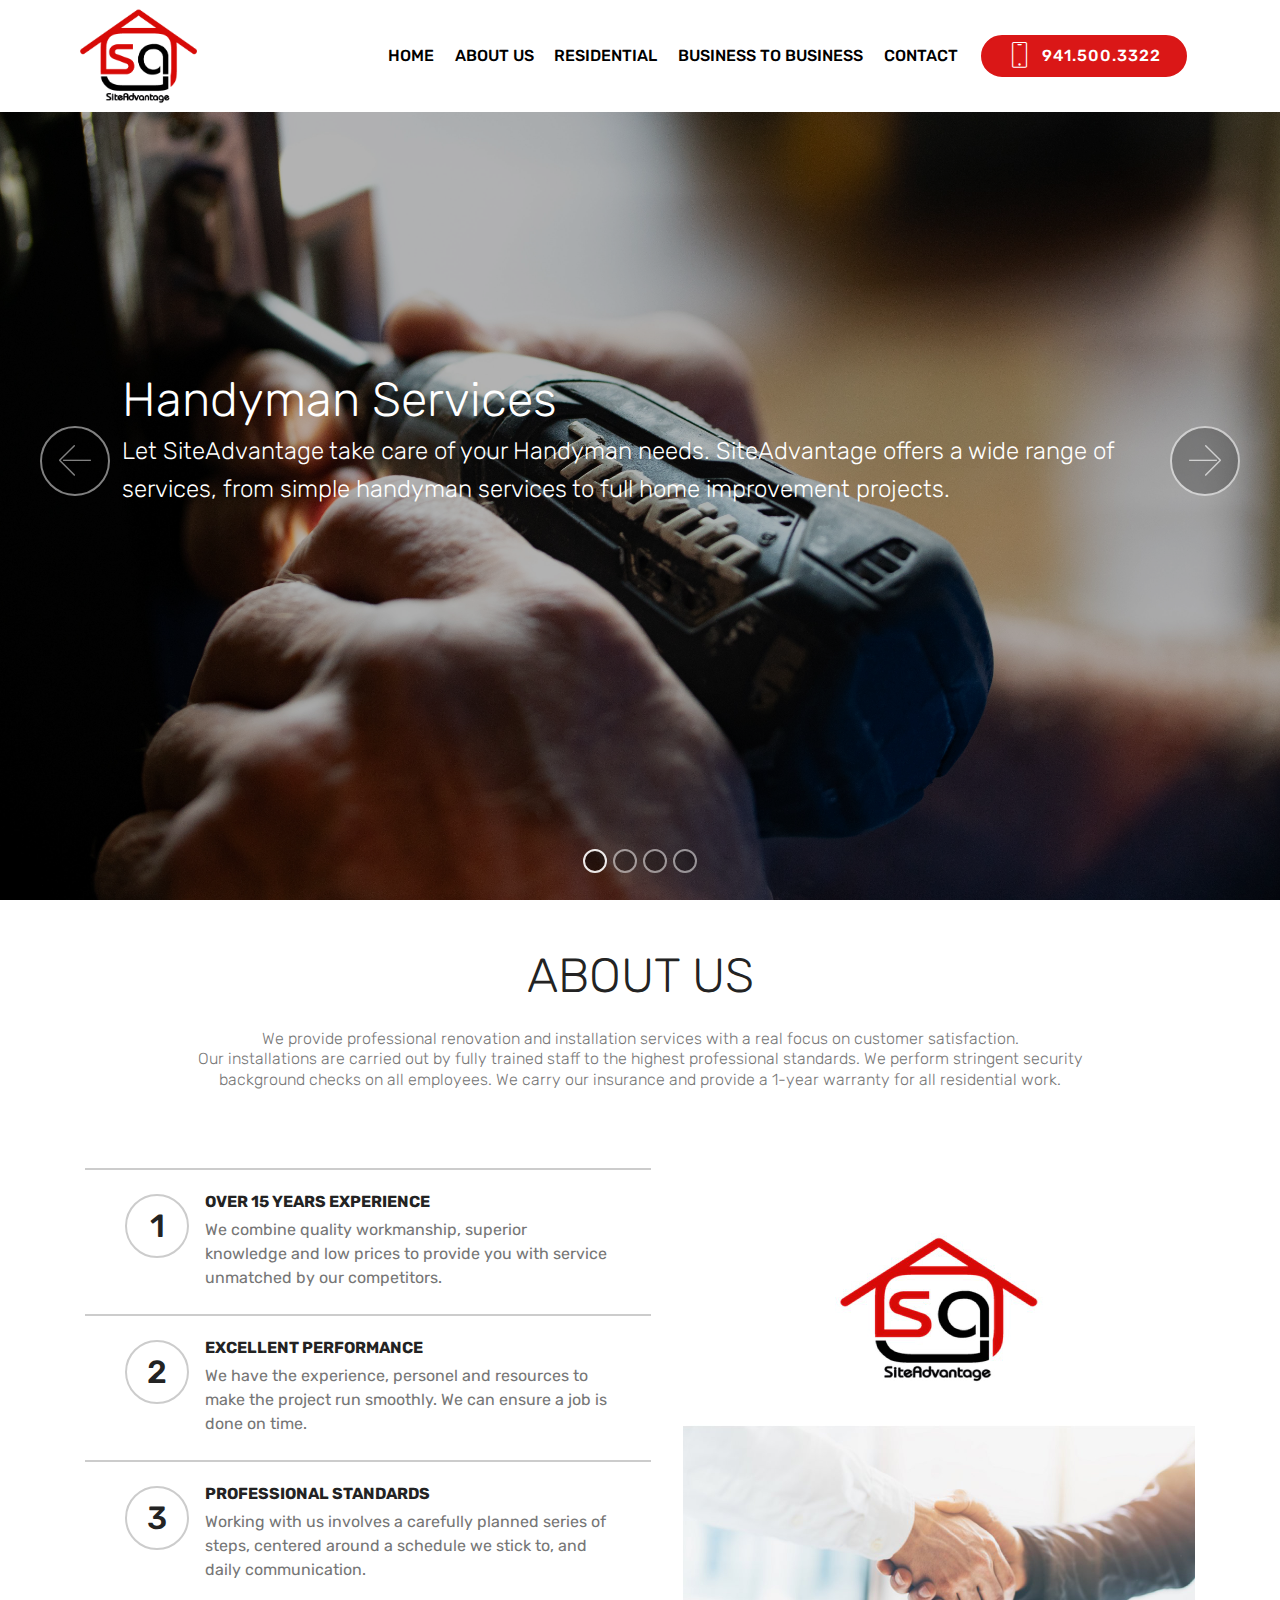
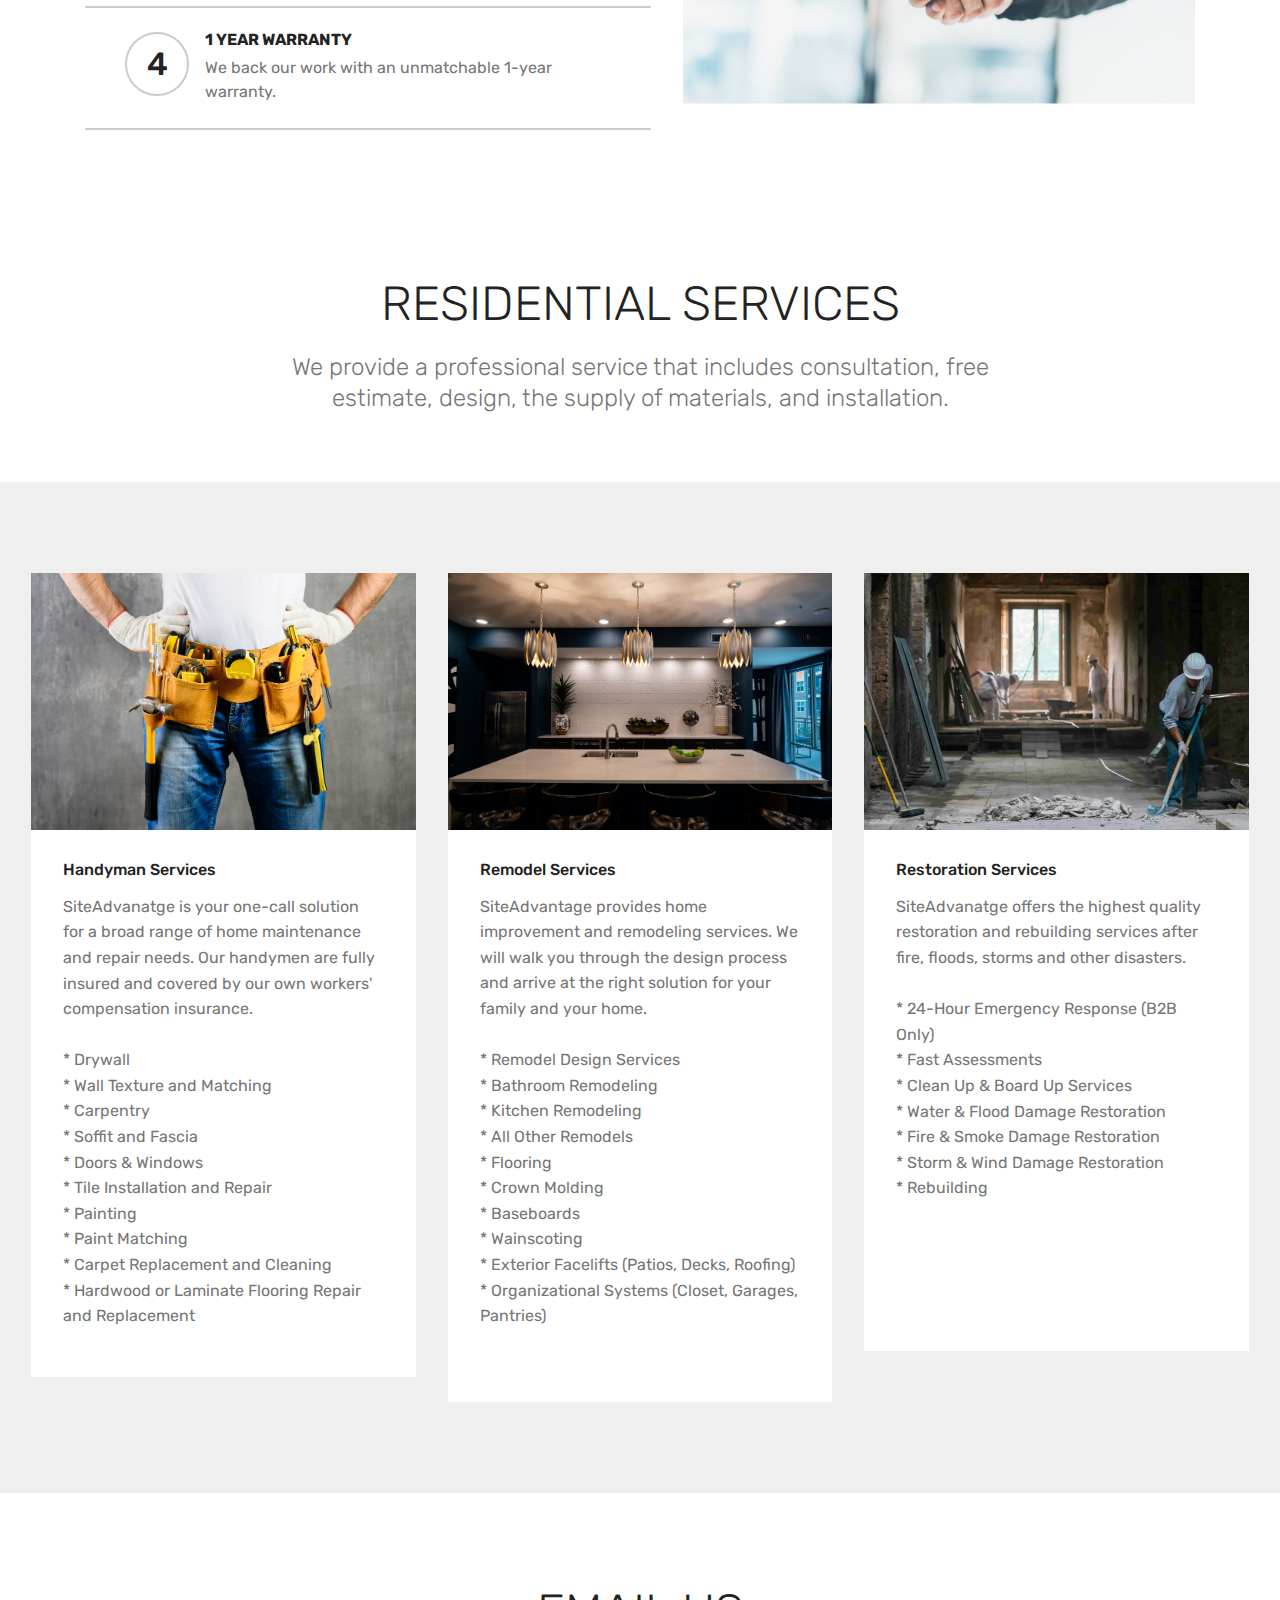
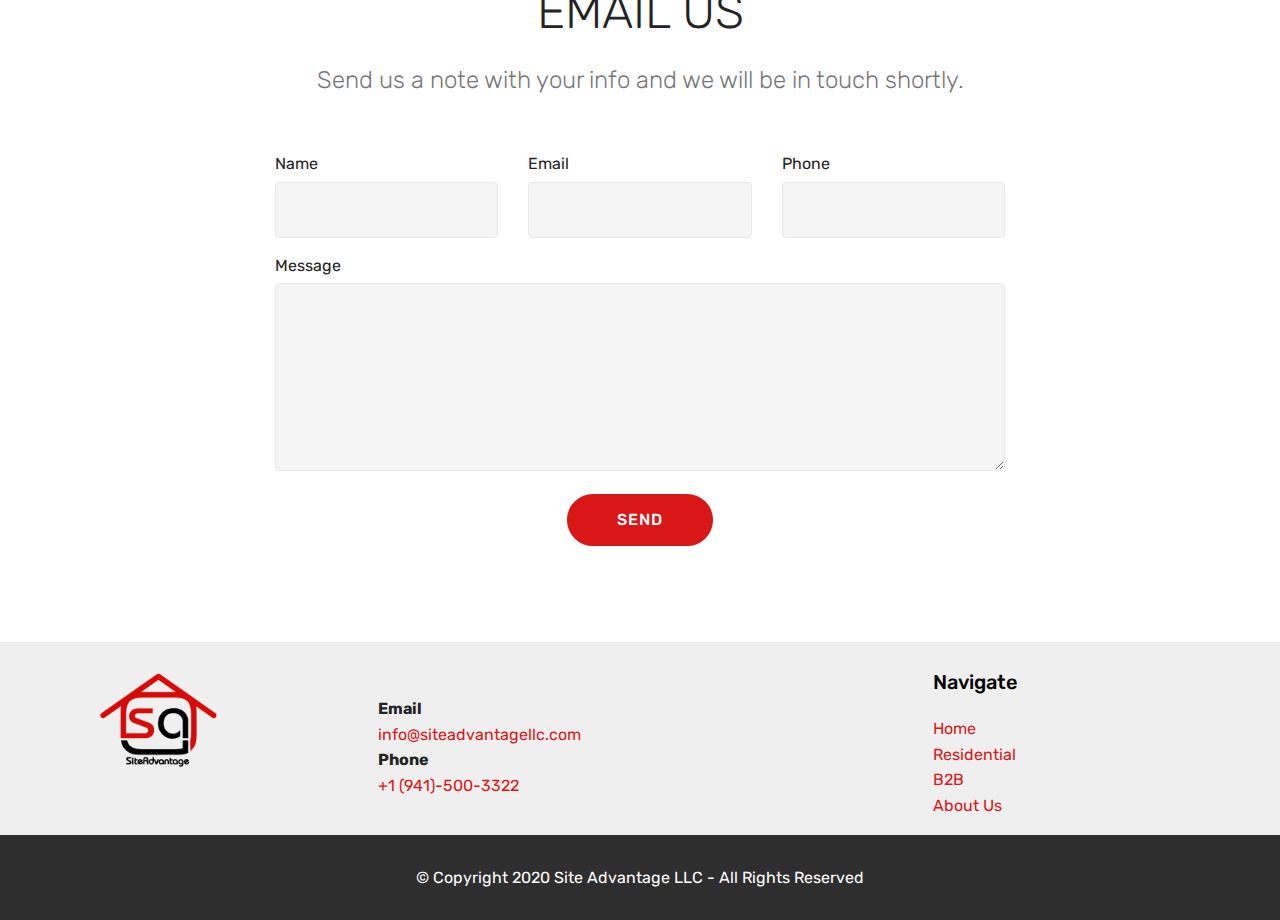
==== commit bdfa2669: "Update Text" ====
--- a/index.html
+++ b/index.html
@@ -66,7 +66,7 @@
     </nav>
 </section>
 
-<section class="engine"><a href="https://mobirise.info/i">web creation software</a></section><section class="carousel slide cid-rh2fxmlb2g" data-interval="false" id="slider1-d">
+<section class="engine"><a href="https://mobirise.info/e">make your own site</a></section><section class="carousel slide cid-rh2fxmlb2g" data-interval="false" id="slider1-d">
 
     
 
@@ -82,7 +82,7 @@
 
     <div class="container pt-4 mt-2">
         <h2 class="mbr-section-title pb-3 align-center mbr-fonts-style display-2">ABOUT US</h2>
-        <h3 class="mbr-section-subtitle pb-5 align-center mbr-fonts-style display-7">We provide a professional renovation and installation services with a real focus on customer satisfaction.
+        <h3 class="mbr-section-subtitle pb-5 align-center mbr-fonts-style display-7">We provide professional renovation and installation services with a real focus on customer satisfaction.
 <div>Our installations are carried out by fully trained staff to the highest professional standards.&nbsp;<span style="font-size: 1rem;">We perform stringent security<br>background checks on all employees. We carry our insurance and provide a 1-year warranty for all residential work.</span></div><div>&nbsp;</div></h3>
         <div class="media-container-row">
             <div class="media-block m-auto" style="width: 49%;">
@@ -130,8 +130,7 @@
                             <div class="card-text">
                                 <h4 class="mbr-content-title mbr-bold mbr-fonts-style display-7">PROFESSIONAL STANDARDS
 </h4>
-                                <p class="mbr-content-text mbr-fonts-style display-7">Work with us involve a carefully planned series of steps, centered around a schedule we stick to and daily communication.
-<br></p>
+                                <p class="mbr-content-text mbr-fonts-style display-7">Working with us involves a carefully planned series of steps, centered around a schedule we stick to, and daily communication.<br></p>
                             </div>
                         </div>
                     </div>
@@ -185,7 +184,7 @@
                     </div>
                     <div class="card-box">
                         <h4 class="card-title pb-3 mbr-fonts-style display-7">Handyman Services</h4>
-                        <p class="mbr-text mbr-fonts-style display-7">SiteAdvanatge is your one-call solution for a broad range of home maintenance and repair needs. Our handymen are fully insured and covered by our own workers' compensation insurance.<br><br>* Drywall<br>        * Wall Texture and Matching<br>        * Carpentry<br>        * Soffit and Fascia<br>        * Doors &amp; Windows<br>        * Tile Installation and Repair<br>        * Painting<br>        * Paint Matching<br>* Carpet Replacement and Cleaning<br>* Flooring Repair and Replacement<br></p>
+                        <p class="mbr-text mbr-fonts-style display-7">SiteAdvanatge is your one-call solution for a broad range of home maintenance and repair needs. Our handymen are fully insured and covered by our own workers' compensation insurance.<br><br>* Drywall<br>        * Wall Texture and Matching<br>        * Carpentry<br>        * Soffit and Fascia<br>        * Doors &amp; Windows<br>        * Tile Installation and Repair<br>        * Painting<br>        * Paint Matching<br>* Carpet Replacement and Cleaning<br>* Hardwood or Laminate Flooring Repair and Replacement<br></p>
                     </div>
                 </div>
             </div>
@@ -233,7 +232,7 @@
                 <h2 class="mbr-section-title align-center pb-3 mbr-fonts-style display-2">
                     EMAIL US</h2>
                 <h3 class="mbr-section-subtitle align-center mbr-light pb-3 mbr-fonts-style display-5">
-                    Send us a note with your infor and we will be in touch shortly.</h3>
+                    Send us a note with your info and we will be in touch shortly.</h3>
             </div>
         </div>
     </div>
@@ -241,9 +240,9 @@
         <div class="row justify-content-center">
             <div class="media-container-column col-lg-8" data-form-type="formoid">
                 <!---Formbuilder Form--->
-                <form action="https://mobirise.com/" method="POST" class="mbr-form form-with-styler" data-form-title="Mobirise Form"><input type="hidden" name="email" data-form-email="true" value="60pd66fBZwjsQtpDvCpGxuo3OzQt1JdkrSoBXtk90BaYm6CQOd0CycjuF2YwrSS5Viw9ABzlrinJ3aNaOxRV1wU61RJ7Bw/mhCnQO0EsxNYamevAJLD2LdMJWjG1Roeh">
+                <form action="https://mobirise.com/" method="POST" class="mbr-form form-with-styler" data-form-title="Mobirise Form"><input type="hidden" name="email" data-form-email="true" value="BckcvAiCH5qVMOpRXIURGKBg9XLV2hRmHwurQkryTot+D1tSQZHmrb7khT9YSH6HiBDtiYnku7NKpQmDBEa3MaS94CTnnCeOaMm6I3EkybgSF2cx/wXyz+S6HEYR5meS">
                     <div class="row">
-                        <div hidden="hidden" data-form-alert="" class="alert alert-success col-12">Thanks for filling out the form!</div>
+                        <div hidden="hidden" data-form-alert="" class="alert alert-success col-12">Thanks for filling out the form! We will be in touch shortly.</div>
                         <div hidden="hidden" data-form-alert-danger="" class="alert alert-danger col-12">
                         </div>
                     </div>
@@ -298,7 +297,7 @@
             <div class="col-12 col-md-3 mbr-fonts-style display-7">
                 <h5 class="pb-3">
                     Navigate</h5>
-                <p class="mbr-text"><a href="index.html">Home</a><br><a href="index.html#features18-3">Handyman Services</a><br><a class="text-primary" href="index.html#features15-a">Remodel Services</a><br><a href="b2b.html">B2B Services</a><br><a href="index.html#counters4-7">About Us</a><br>
+                <p class="mbr-text"><a href="index.html">Home</a><br><a href="index.html#features17-5">Residential</a><br><a href="b2b.html">B2B</a><br><a href="index.html#counters4-7">About Us</a><br>
                 </p>
             </div>
         </div>
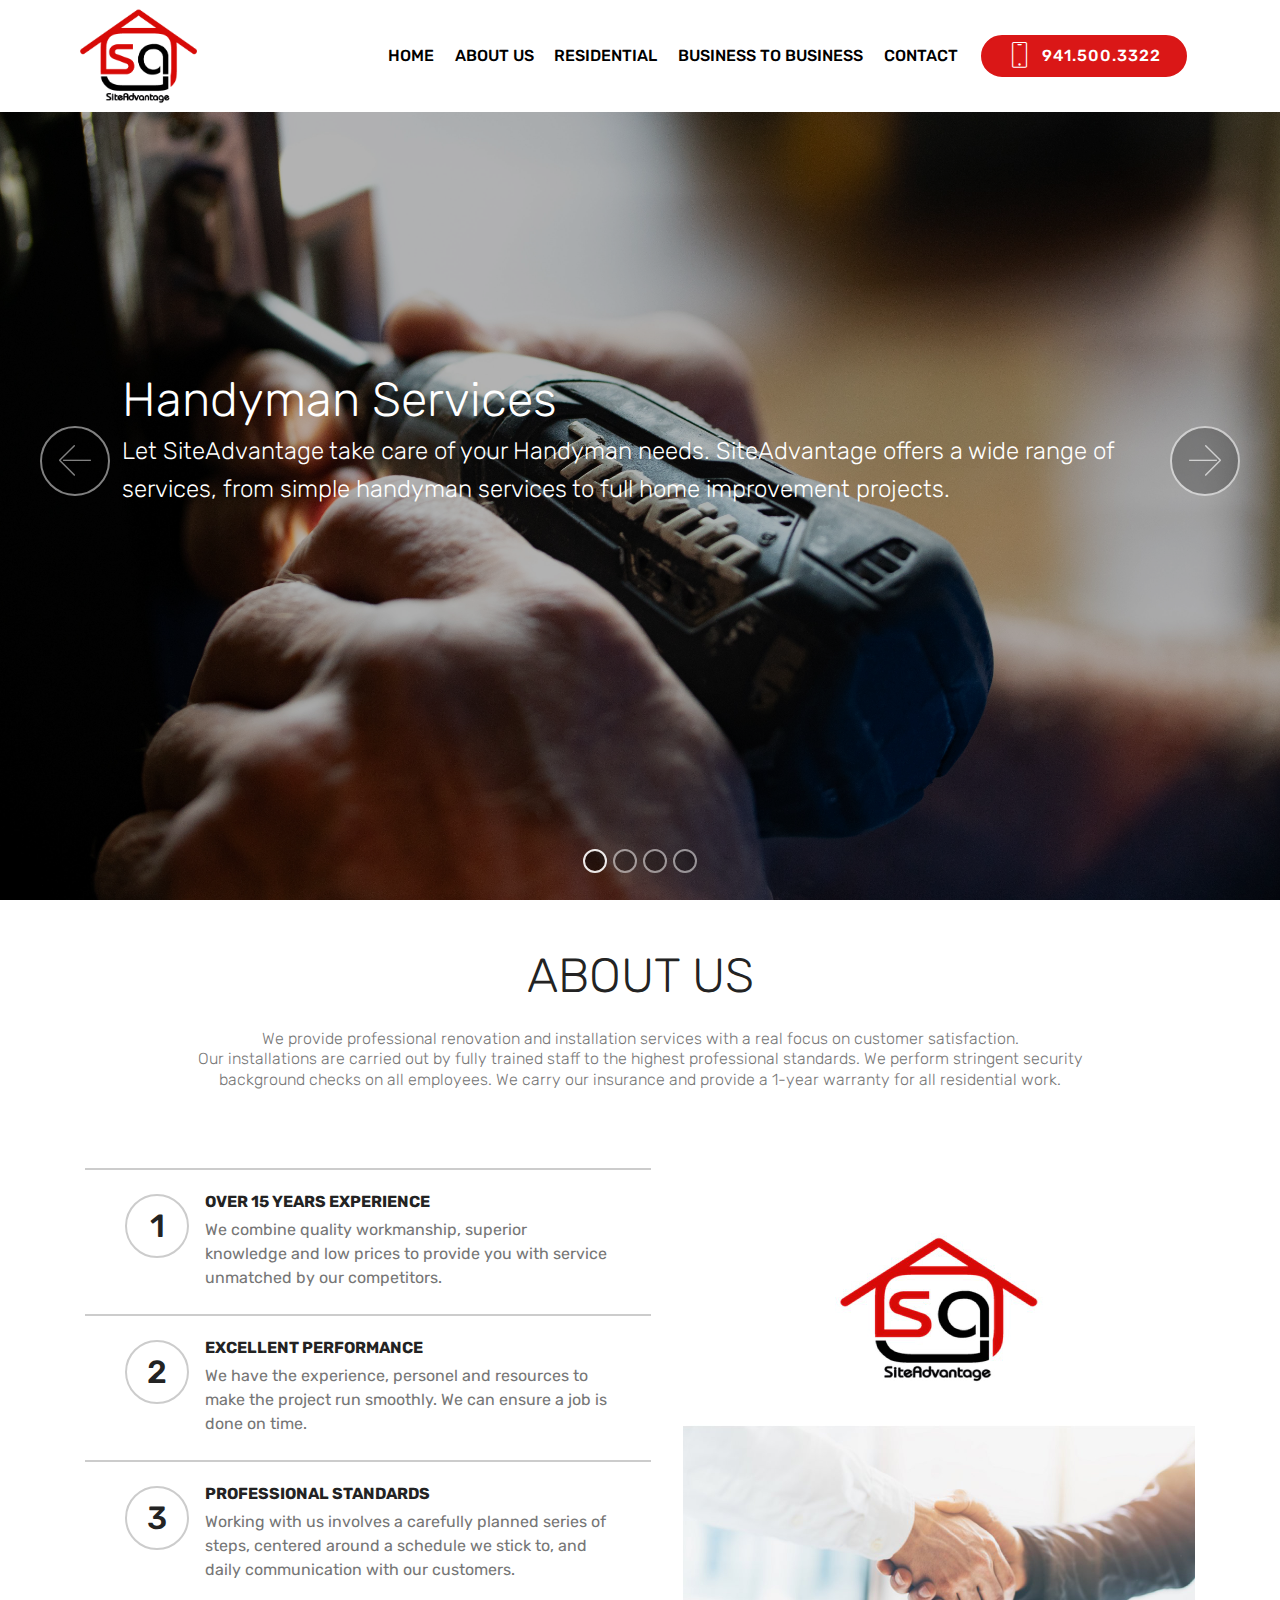
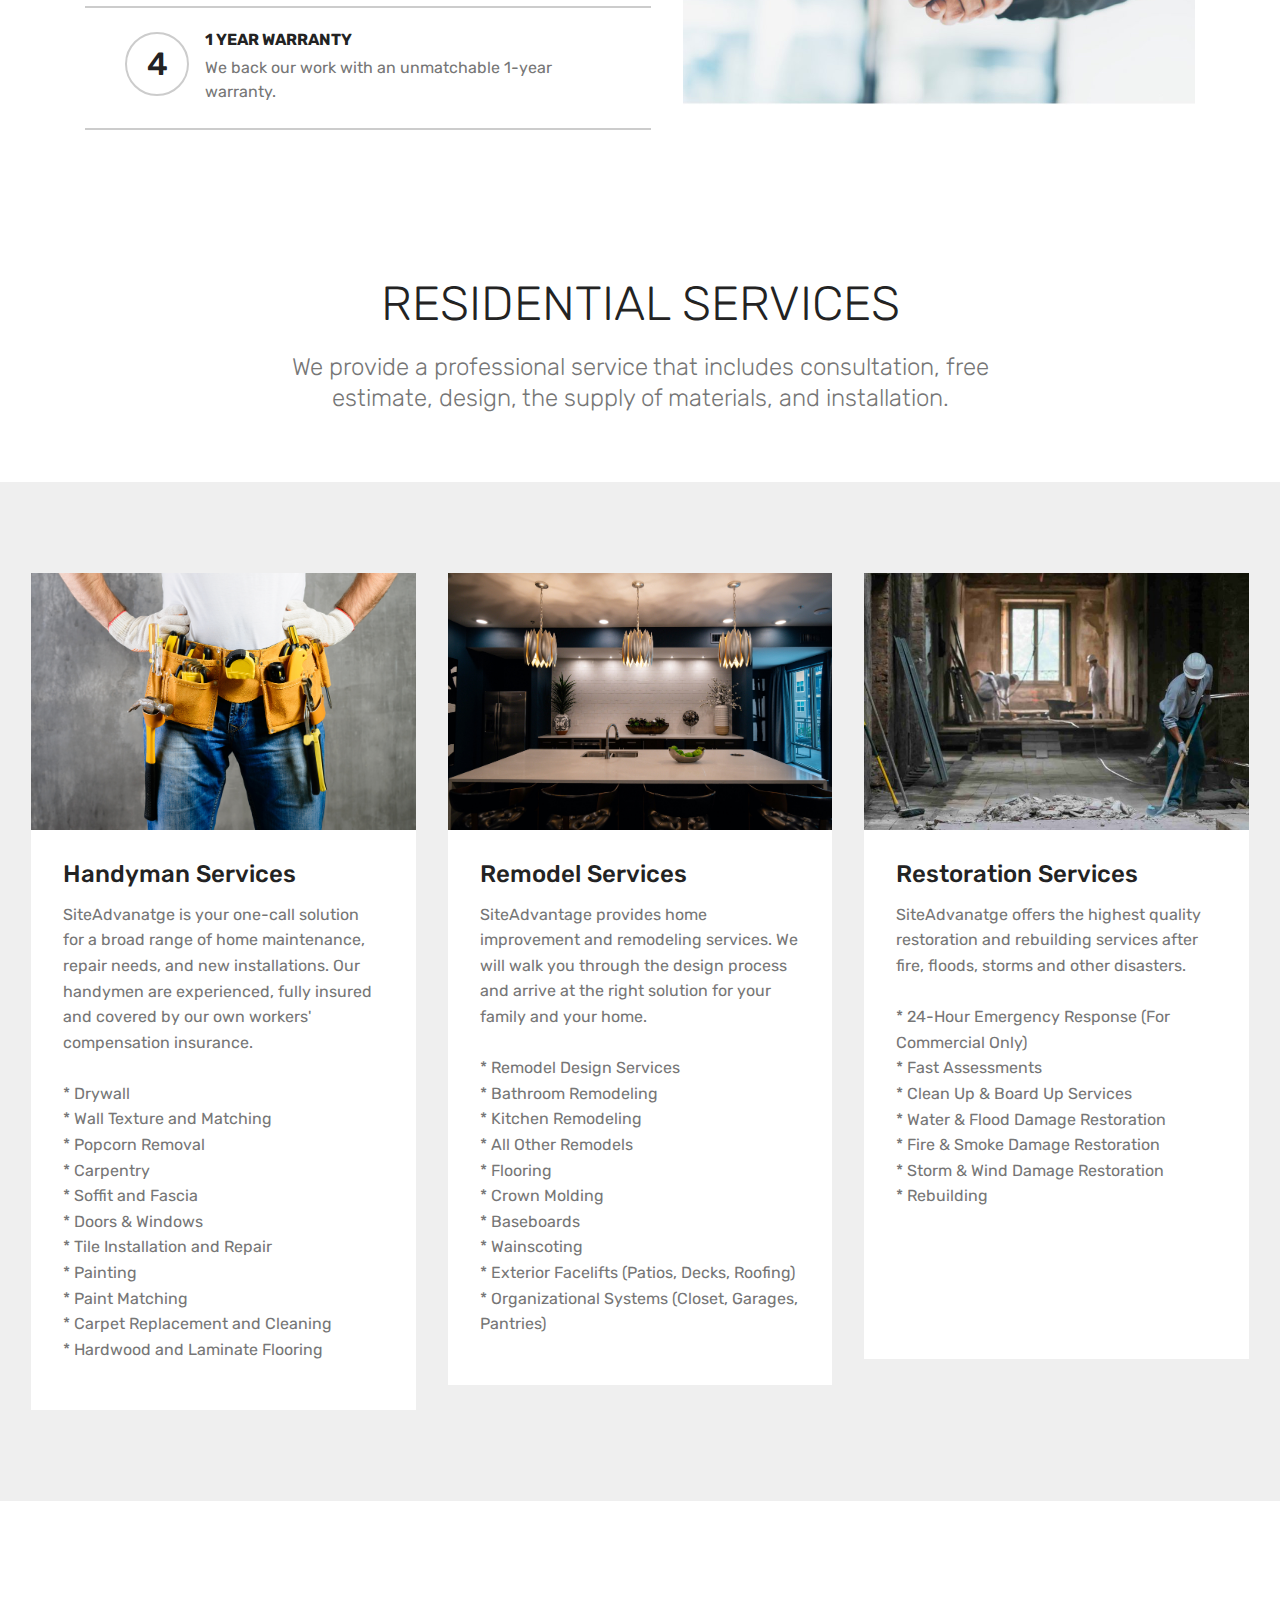
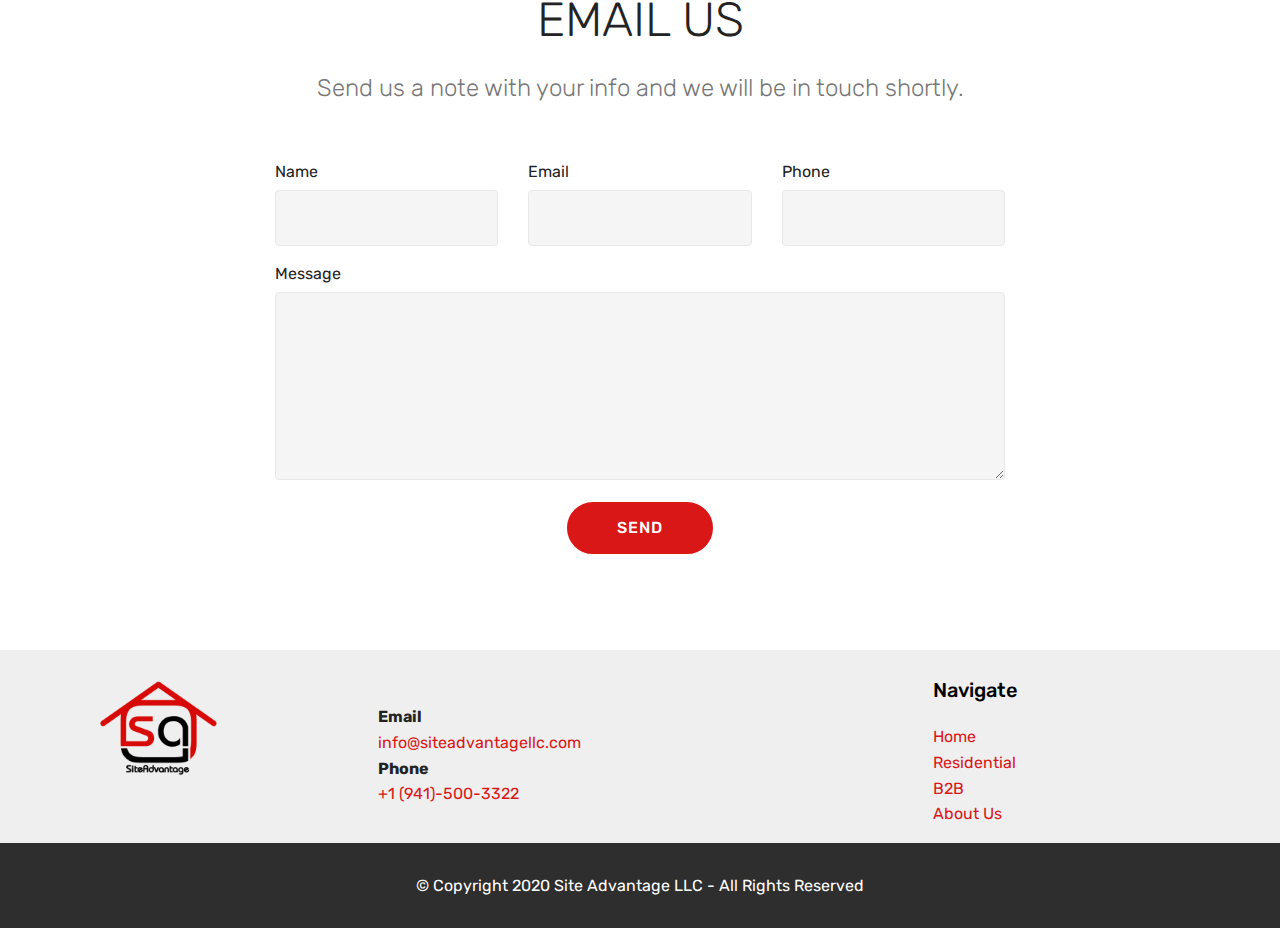
==== commit 9e6df384: "Updates" ====
--- a/index.html
+++ b/index.html
@@ -7,7 +7,7 @@
   <meta name="generator" content="Mobirise v4.12.0, mobirise.com">
   <meta name="viewport" content="width=device-width, initial-scale=1, minimum-scale=1">
   <link rel="shortcut icon" href="assets/images/siteadvanatge-logo-2.png" type="image/x-icon">
-  <meta name="description" content="SiteAdvantage LLC  provides quality customer direct Handyman repair and general maintenance services, restoration services, total home remodeling services and cost effective business to  business end-to-end services. ">
+  <meta name="description" content="SiteAdvantage LLC  provides quality residential and commercial handyman repair, general maintenance services, restoration services, complete home remodeling services, cost-effective, and business-to-business one-stop full range of services. ">
   
   <title>SiteAdvantage Home</title>
   <link rel="stylesheet" href="assets/web/assets/mobirise-icons/mobirise-icons.css">
@@ -66,7 +66,7 @@
     </nav>
 </section>
 
-<section class="engine"><a href="https://mobirise.info/e">make your own site</a></section><section class="carousel slide cid-rh2fxmlb2g" data-interval="false" id="slider1-d">
+<section class="engine"><a href="https://mobirise.info/c">web builder</a></section><section class="carousel slide cid-rh2fxmlb2g" data-interval="false" id="slider1-d">
 
     
 
@@ -130,7 +130,7 @@
                             <div class="card-text">
                                 <h4 class="mbr-content-title mbr-bold mbr-fonts-style display-7">PROFESSIONAL STANDARDS
 </h4>
-                                <p class="mbr-content-text mbr-fonts-style display-7">Working with us involves a carefully planned series of steps, centered around a schedule we stick to, and daily communication.<br></p>
+                                <p class="mbr-content-text mbr-fonts-style display-7">Working with us involves a carefully planned series of steps, centered around a schedule we stick to, and daily communication with our customers.<br></p>
                             </div>
                         </div>
                     </div>
@@ -183,8 +183,8 @@
                         <img src="assets/images/handyman-with-tool-belt-and-construction-tools.jpg" alt="Mobirise" title="">
                     </div>
                     <div class="card-box">
-                        <h4 class="card-title pb-3 mbr-fonts-style display-7">Handyman Services</h4>
-                        <p class="mbr-text mbr-fonts-style display-7">SiteAdvanatge is your one-call solution for a broad range of home maintenance and repair needs. Our handymen are fully insured and covered by our own workers' compensation insurance.<br><br>* Drywall<br>        * Wall Texture and Matching<br>        * Carpentry<br>        * Soffit and Fascia<br>        * Doors &amp; Windows<br>        * Tile Installation and Repair<br>        * Painting<br>        * Paint Matching<br>* Carpet Replacement and Cleaning<br>* Hardwood or Laminate Flooring Repair and Replacement<br></p>
+                        <h4 class="card-title pb-3 mbr-fonts-style display-5">Handyman Services</h4>
+                        <p class="mbr-text mbr-fonts-style display-7">SiteAdvanatge is your one-call solution for a broad range of home maintenance, repair needs, and new installations. Our handymen are experienced, fully insured and covered by our own workers' compensation insurance.<br><br>* Drywall<br>        * Wall Texture and Matching<br>* Popcorn Removal<br>        * Carpentry<br>        * Soffit and Fascia<br>        * Doors &amp; Windows<br>        * Tile Installation and Repair<br>        * Painting<br>        * Paint Matching<br>* Carpet Replacement and Cleaning<br>* Hardwood and Laminate Flooring<br></p>
                     </div>
                 </div>
             </div>
@@ -195,8 +195,8 @@
                         <img src="assets/images/demorris-byrd-d4uleg3yxzm-unsplash.jpg" alt="Mobirise" title="">
                     </div>
                     <div class="card-box">
-                        <h4 class="card-title pb-3 mbr-fonts-style display-7">Remodel Services</h4>
-                        <p class="mbr-text mbr-fonts-style display-7">SiteAdvantage provides home improvement and remodeling services. We will walk you through the design process and arrive at the right solution for your family and your home. <br><br>* Remodel Design Services<br>        * Bathroom Remodeling<br>        * Kitchen Remodeling<br>        * All Other Remodels<br>        * Flooring<br>        * Crown Molding<br>        * Baseboards<br>        * Wainscoting<br>        * Exterior Facelifts (Patios, Decks, Roofing)<br>        * Organizational Systems (Closet, Garages, Pantries)<br><br></p>
+                        <h4 class="card-title pb-3 mbr-fonts-style display-5">Remodel Services</h4>
+                        <p class="mbr-text mbr-fonts-style display-7">SiteAdvantage provides home improvement and remodeling services. We will walk you through the design process and arrive at the right solution for your family and your home. <br><br>* Remodel Design Services<br>        * Bathroom Remodeling<br>        * Kitchen Remodeling<br>        * All Other Remodels<br>        * Flooring<br>        * Crown Molding<br>        * Baseboards<br>        * Wainscoting<br>        * Exterior Facelifts (Patios, Decks, Roofing)<br>        * Organizational Systems (Closet, Garages, Pantries)<br></p>
                     </div>
                 </div>
             </div>
@@ -207,9 +207,9 @@
                         <img src="assets/images/restoration.jpg" alt="Mobirise" title="">
                     </div>
                     <div class="card-box">
-                        <h4 class="card-title pb-3 mbr-fonts-style display-7">Restoration Services</h4>
+                        <h4 class="card-title pb-3 mbr-fonts-style display-5">Restoration Services</h4>
                         <p class="mbr-text mbr-fonts-style display-7">
-                            SiteAdvanatge offers the highest quality restoration and rebuilding services after fire, floods, storms and other disasters.<br><br>* 24-Hour Emergency Response (B2B Only)<br>* Fast Assessments<br>* Clean Up &amp; Board Up Services<br>* Water &amp; Flood Damage Restoration<br>* Fire &amp; Smoke Damage Restoration<br>* Storm &amp; Wind Damage Restoration<br>* Rebuilding<br><br><br><br><br></p>
+                            SiteAdvanatge offers the highest quality restoration and rebuilding services after fire, floods, storms and other disasters.<br><br>* 24-Hour Emergency Response (For Commercial Only)<br>* Fast Assessments<br>* Clean Up &amp; Board Up Services<br>* Water &amp; Flood Damage Restoration<br>* Fire &amp; Smoke Damage Restoration<br>* Storm &amp; Wind Damage Restoration<br>* Rebuilding<br>&nbsp;<br>&nbsp;<br>&nbsp;<br>&nbsp;</p>
                     </div>
                 </div>
             </div>
@@ -240,7 +240,7 @@
         <div class="row justify-content-center">
             <div class="media-container-column col-lg-8" data-form-type="formoid">
                 <!---Formbuilder Form--->
-                <form action="https://mobirise.com/" method="POST" class="mbr-form form-with-styler" data-form-title="Mobirise Form"><input type="hidden" name="email" data-form-email="true" value="BckcvAiCH5qVMOpRXIURGKBg9XLV2hRmHwurQkryTot+D1tSQZHmrb7khT9YSH6HiBDtiYnku7NKpQmDBEa3MaS94CTnnCeOaMm6I3EkybgSF2cx/wXyz+S6HEYR5meS">
+                <form action="https://mobirise.com/" method="POST" class="mbr-form form-with-styler" data-form-title="Mobirise Form"><input type="hidden" name="email" data-form-email="true" value="BfqBw9yMNRGhbf6yA0Wgy8Mu1YyR0Vz1YMQ0CU+cwuo6zFwWxhaD6G9om018zU9MfC5lfXJOIhjAWUXUdrFuLFCWNY64CgBHxpXsIKmNwB1F2nFSxpr+K2UTY2KZdLMT">
                     <div class="row">
                         <div hidden="hidden" data-form-alert="" class="alert alert-success col-12">Thanks for filling out the form! We will be in touch shortly.</div>
                         <div hidden="hidden" data-form-alert-danger="" class="alert alert-danger col-12">
